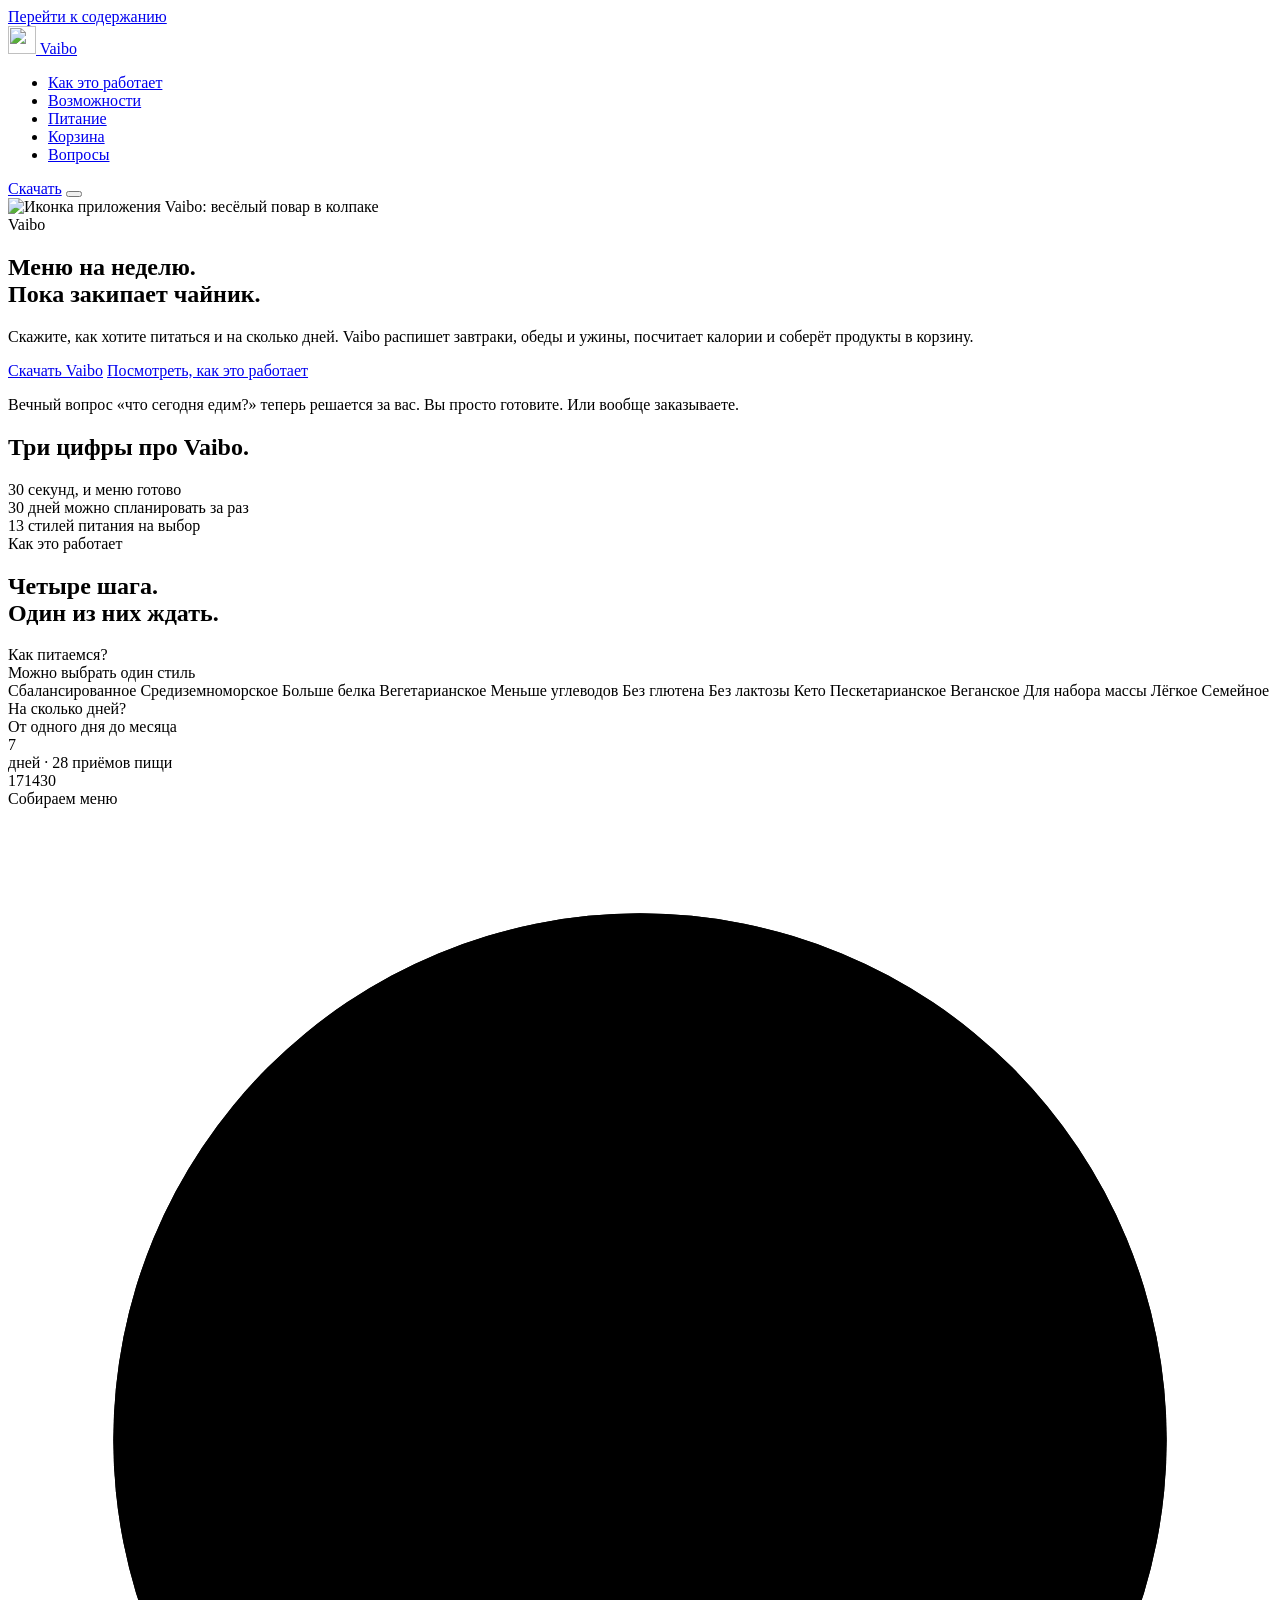
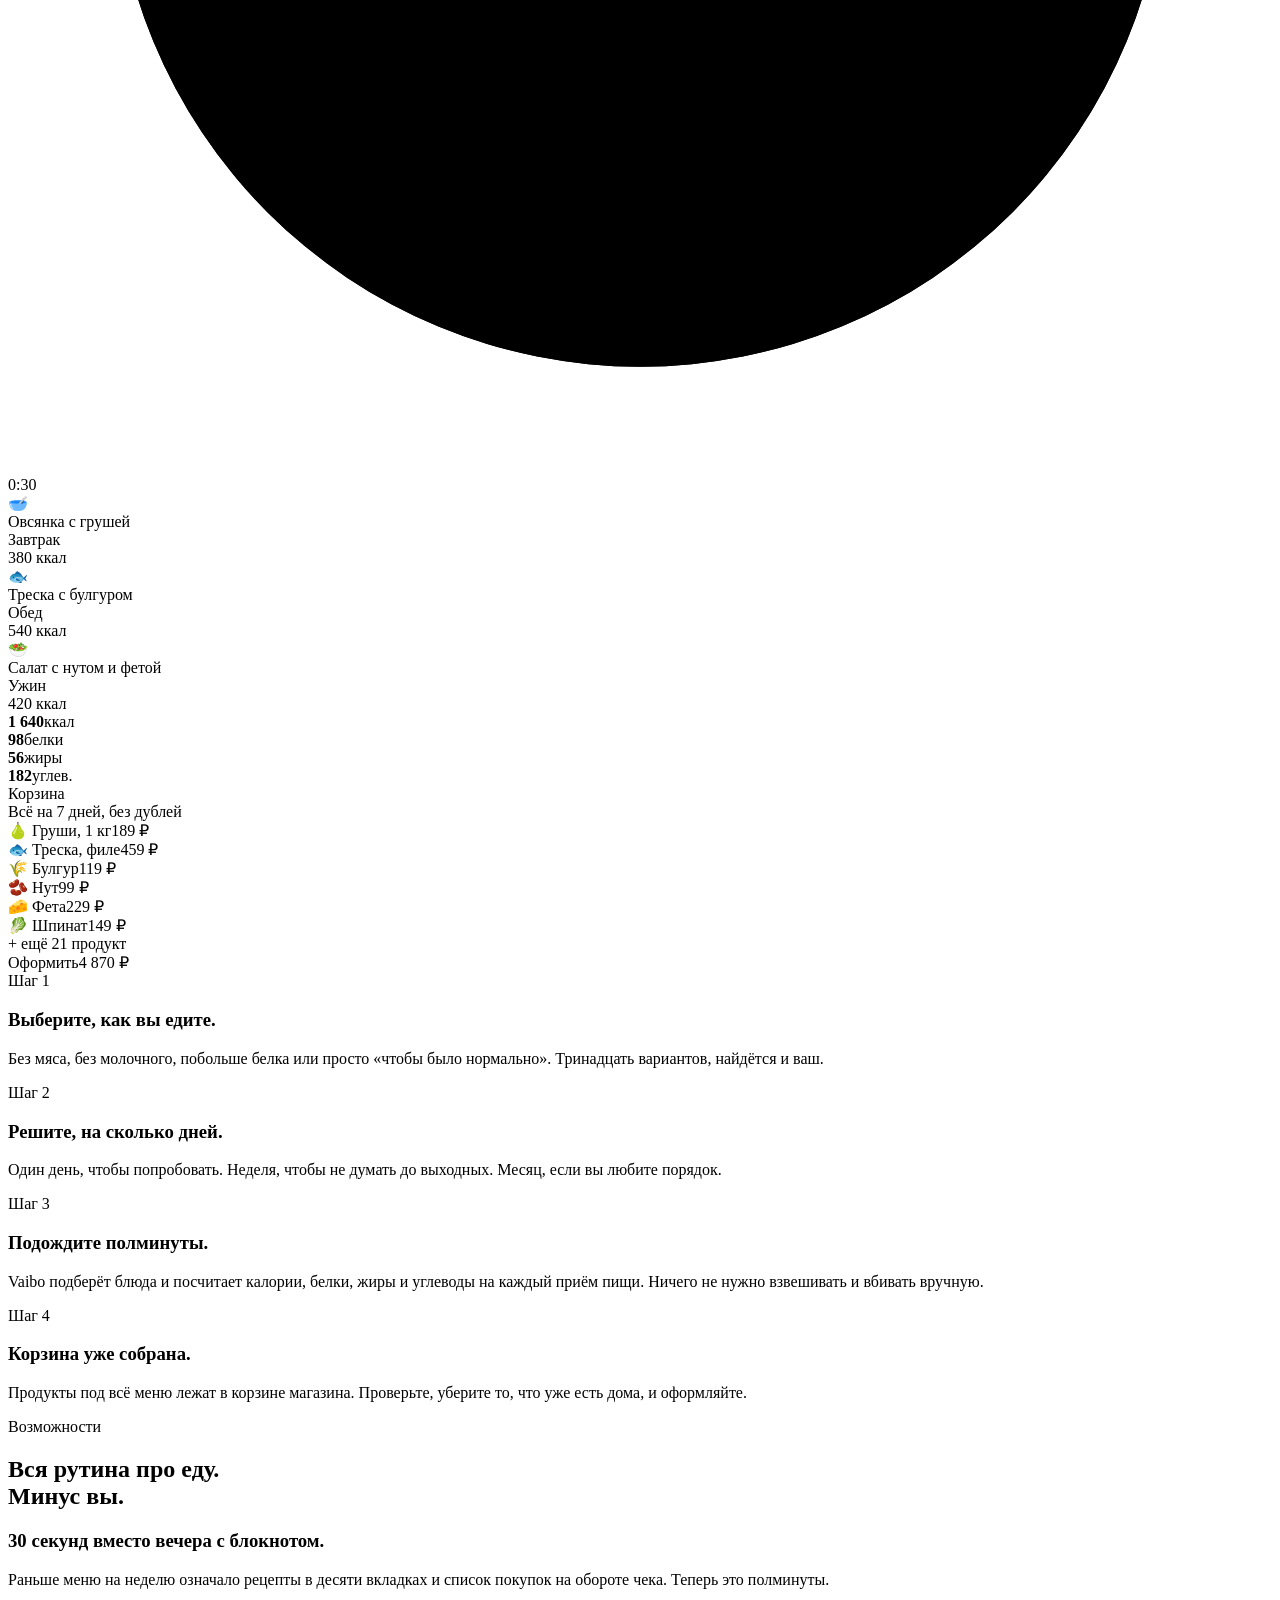
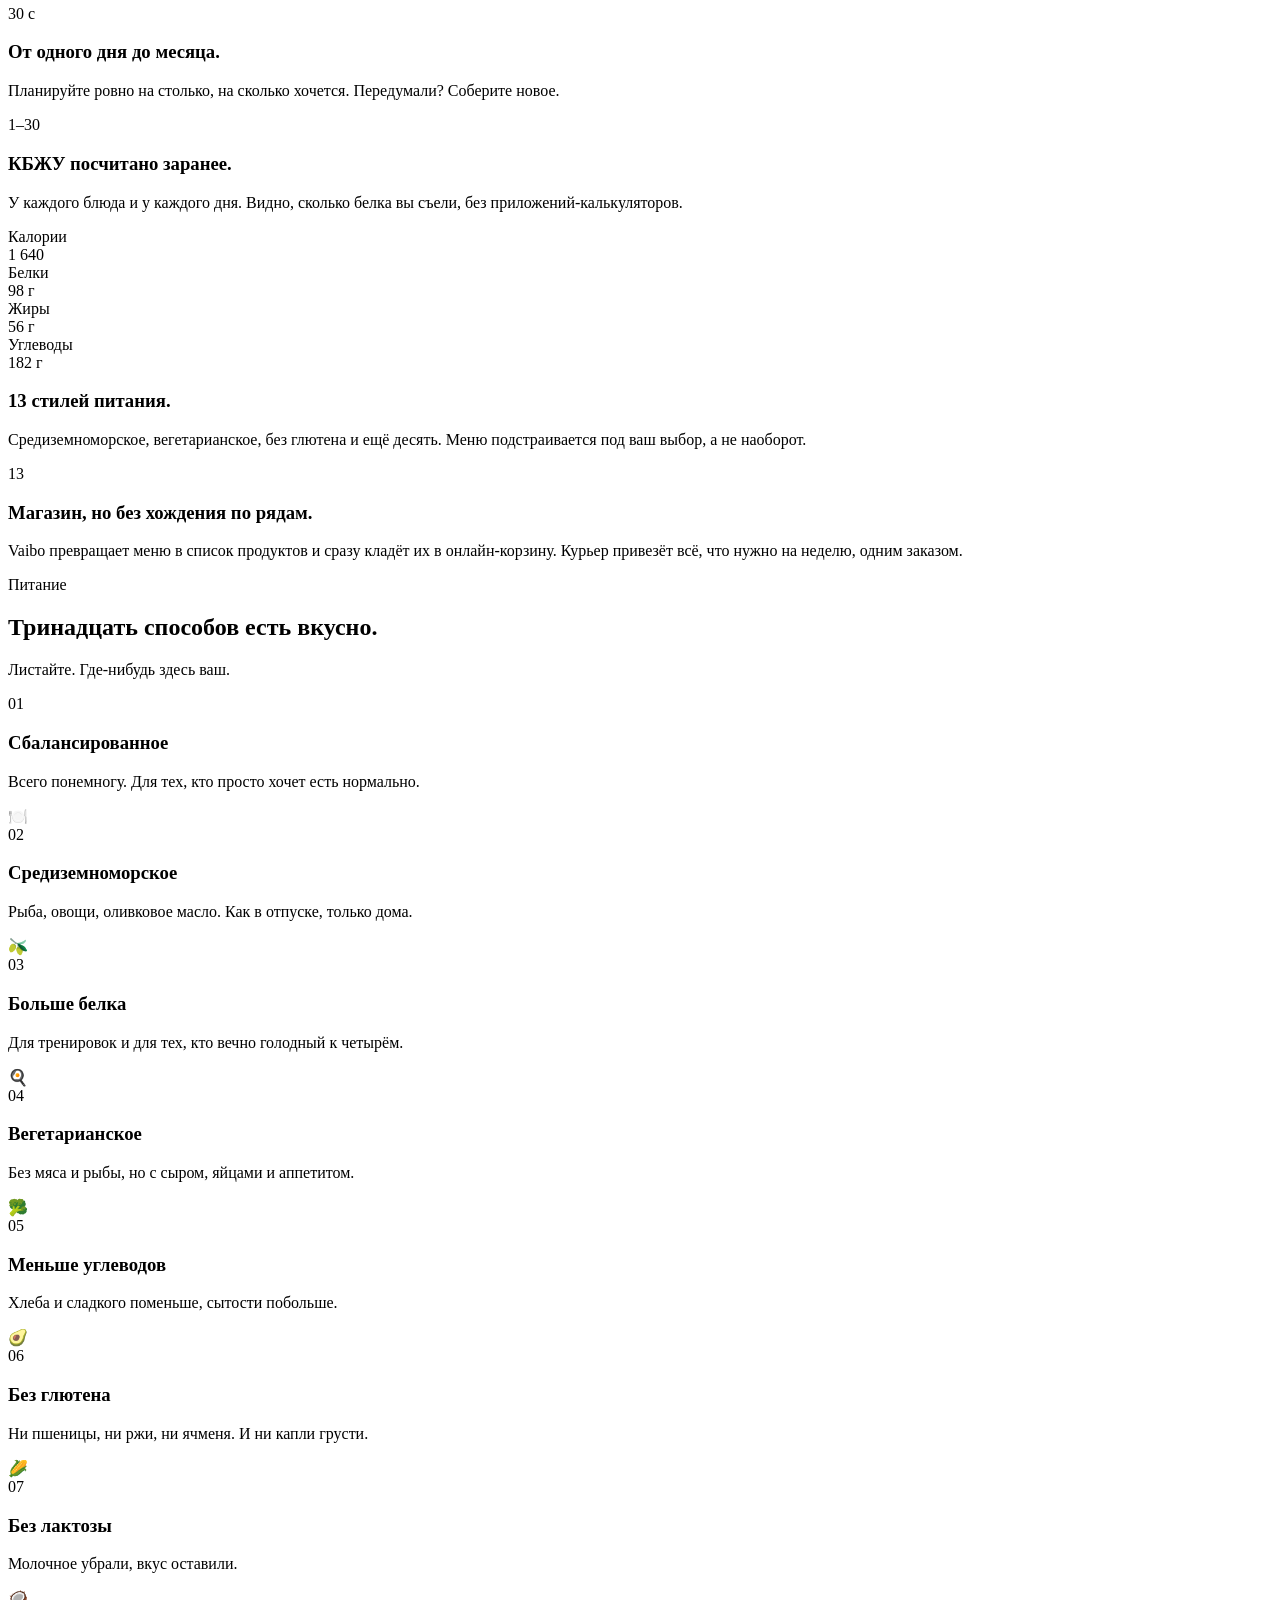
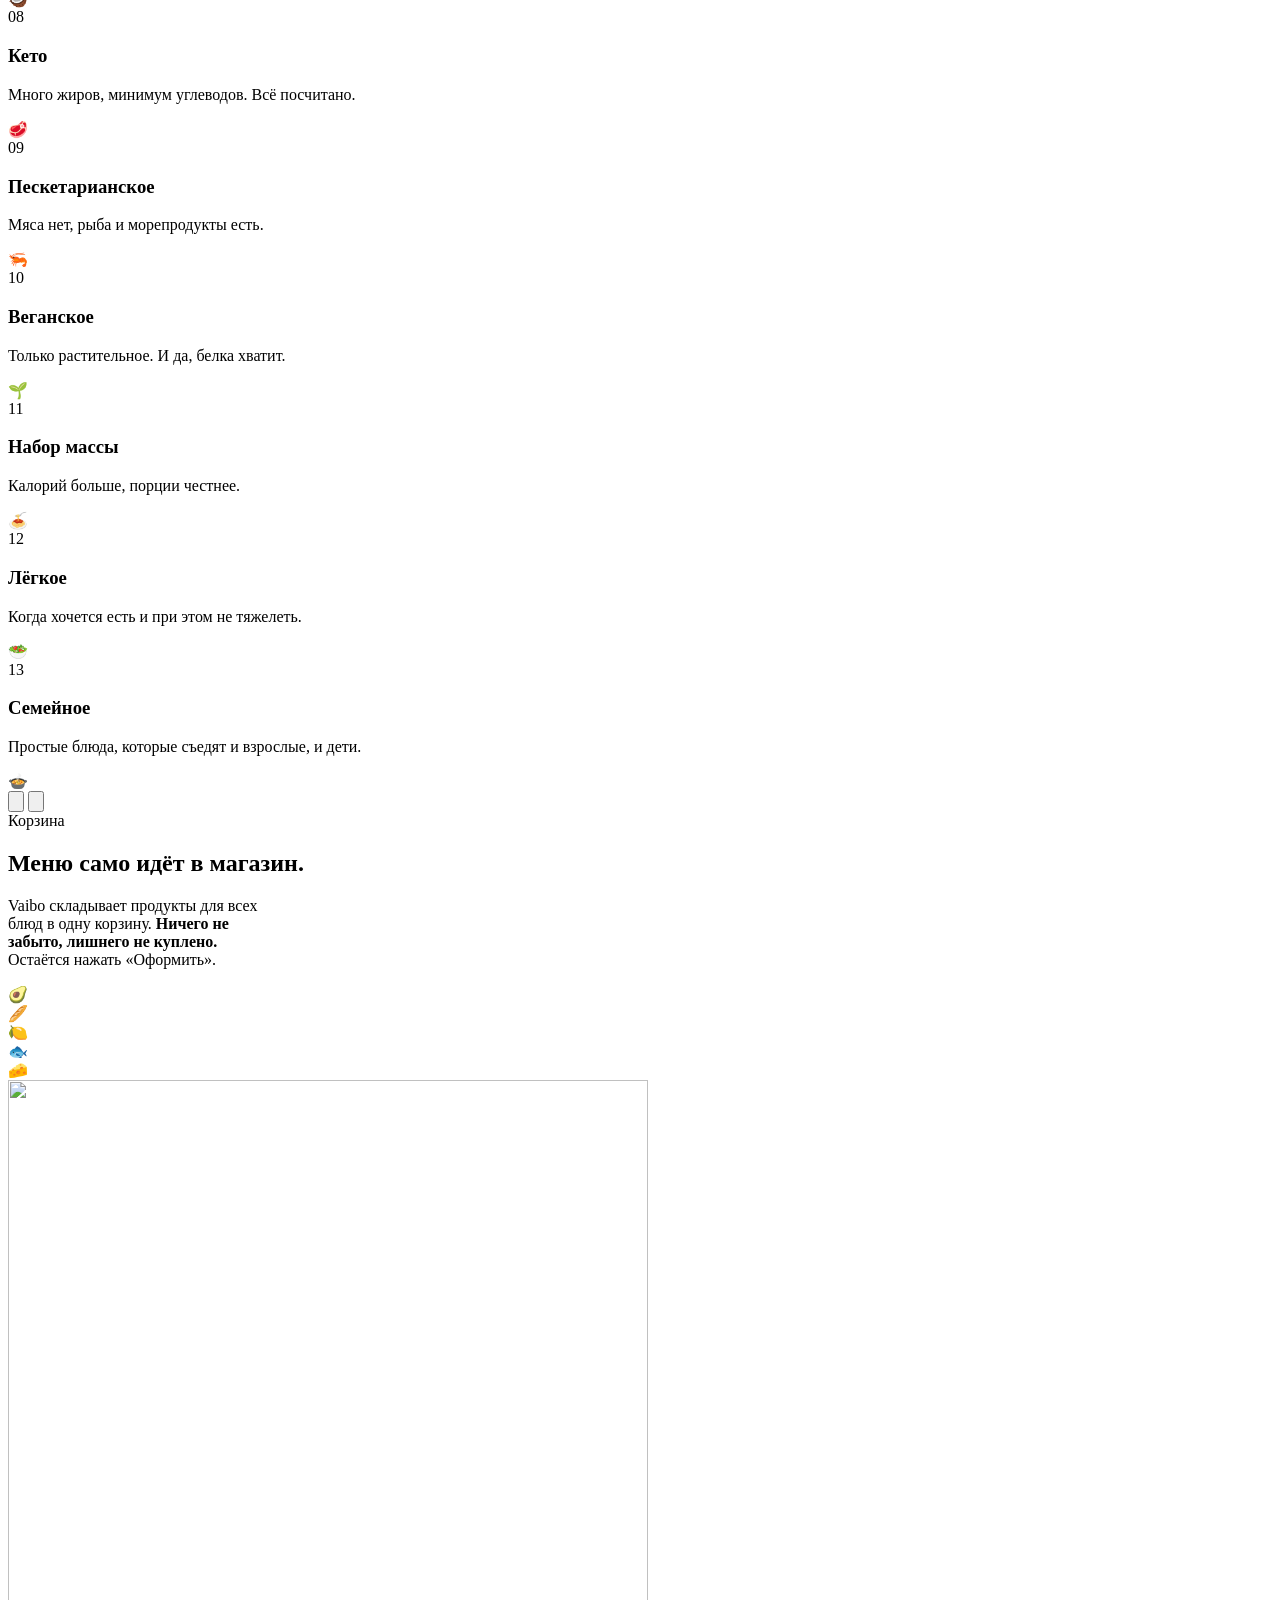
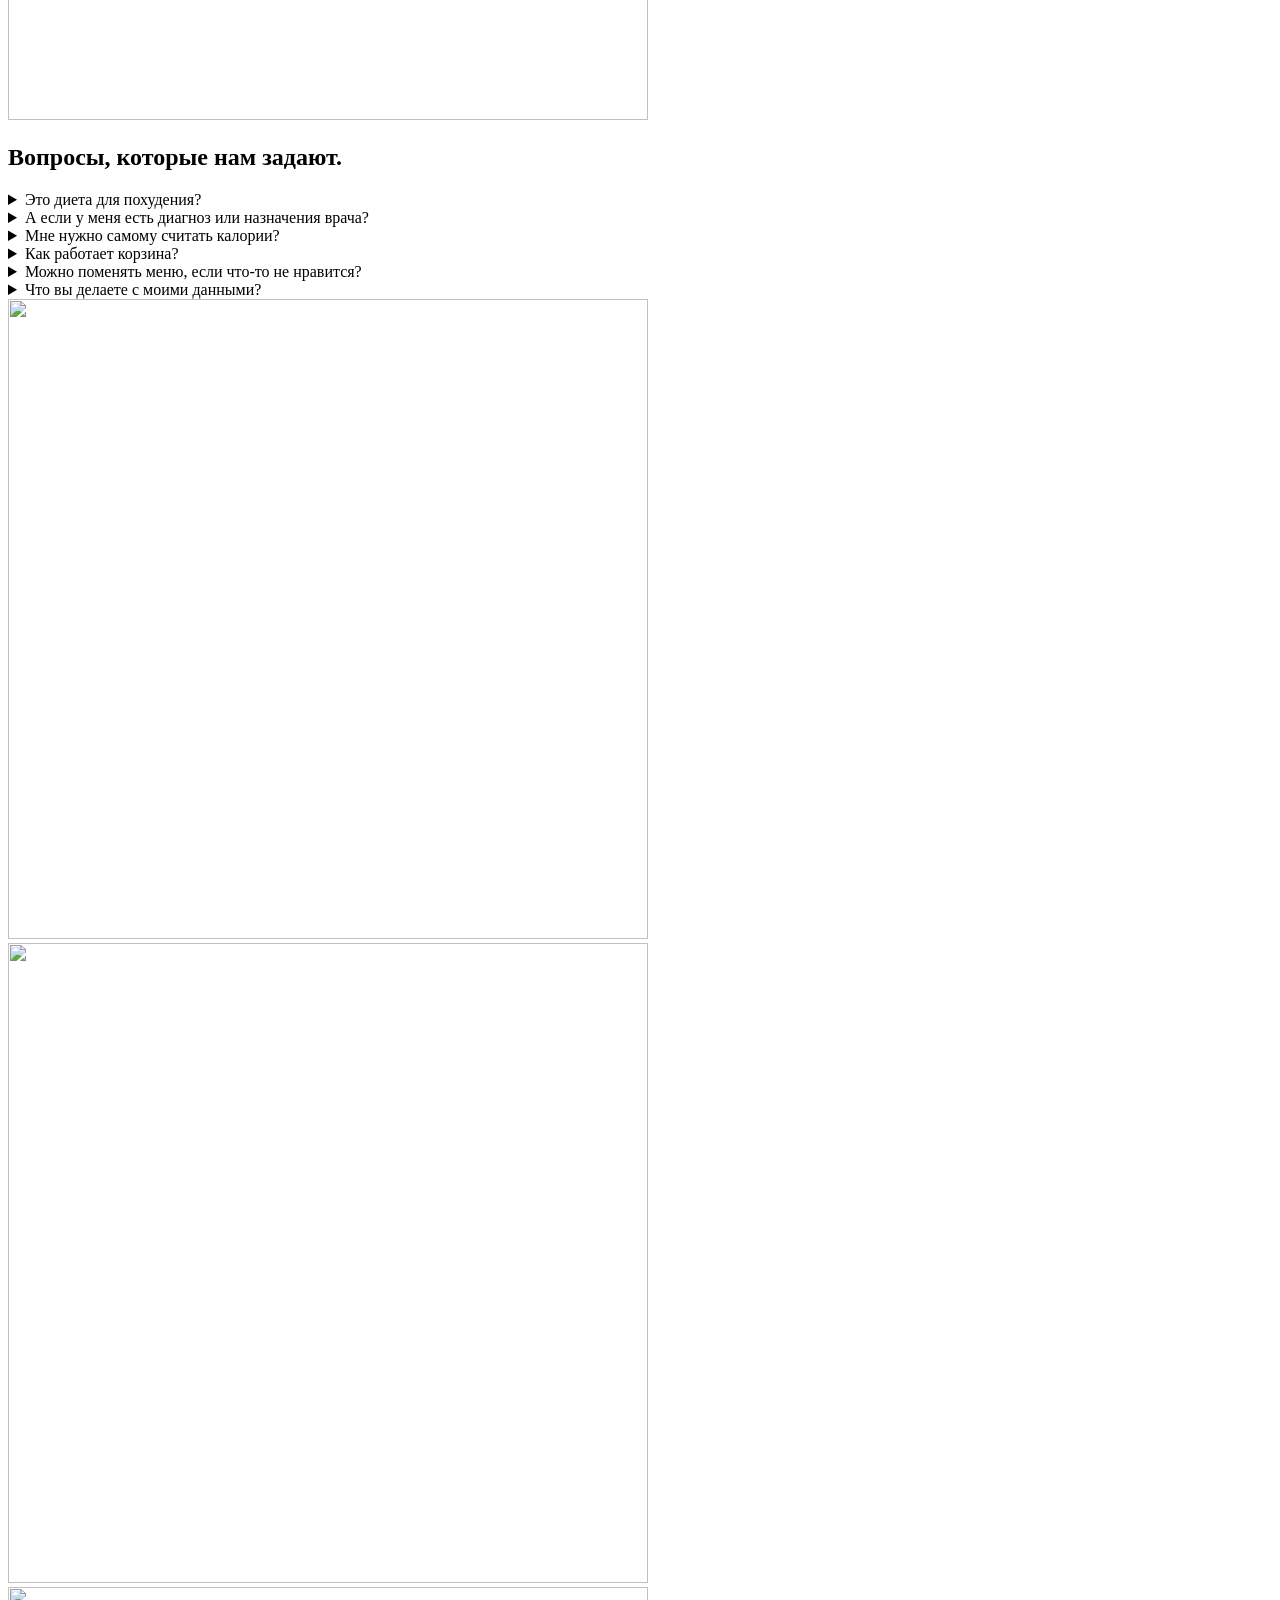
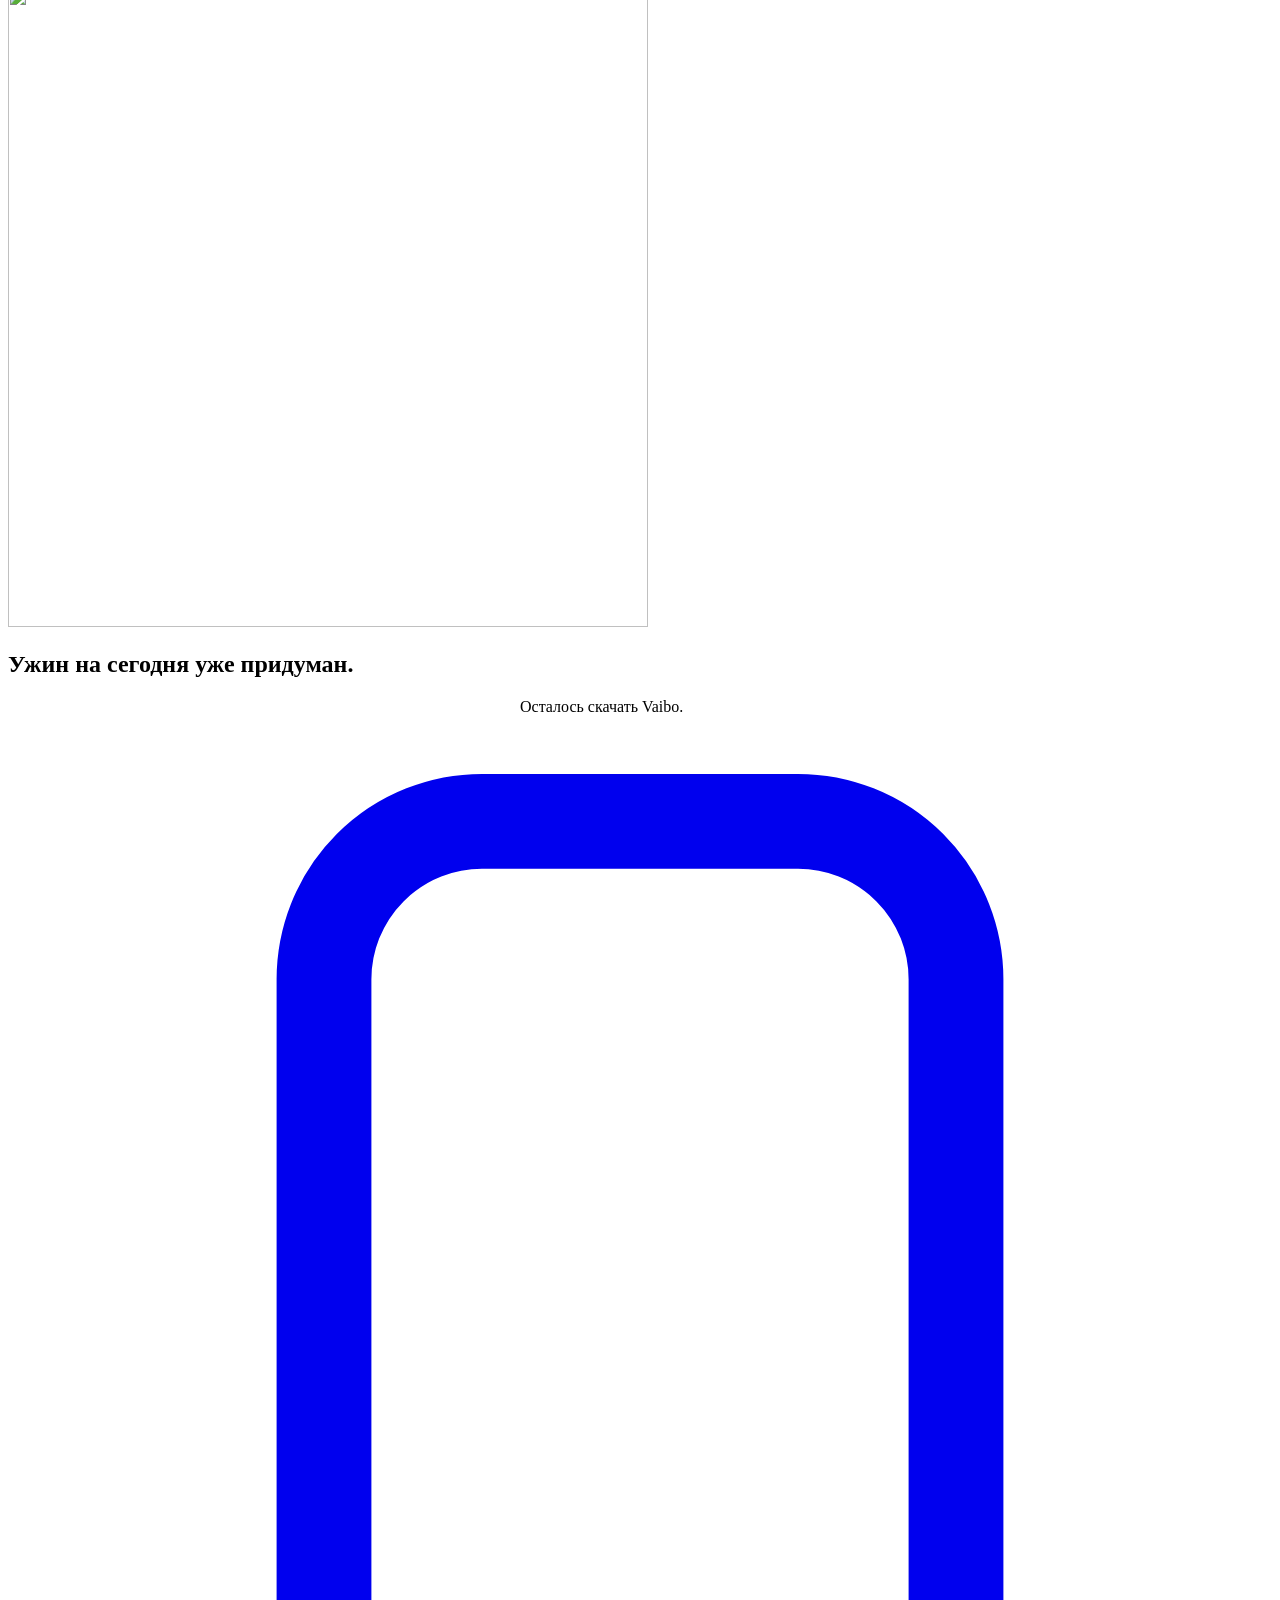
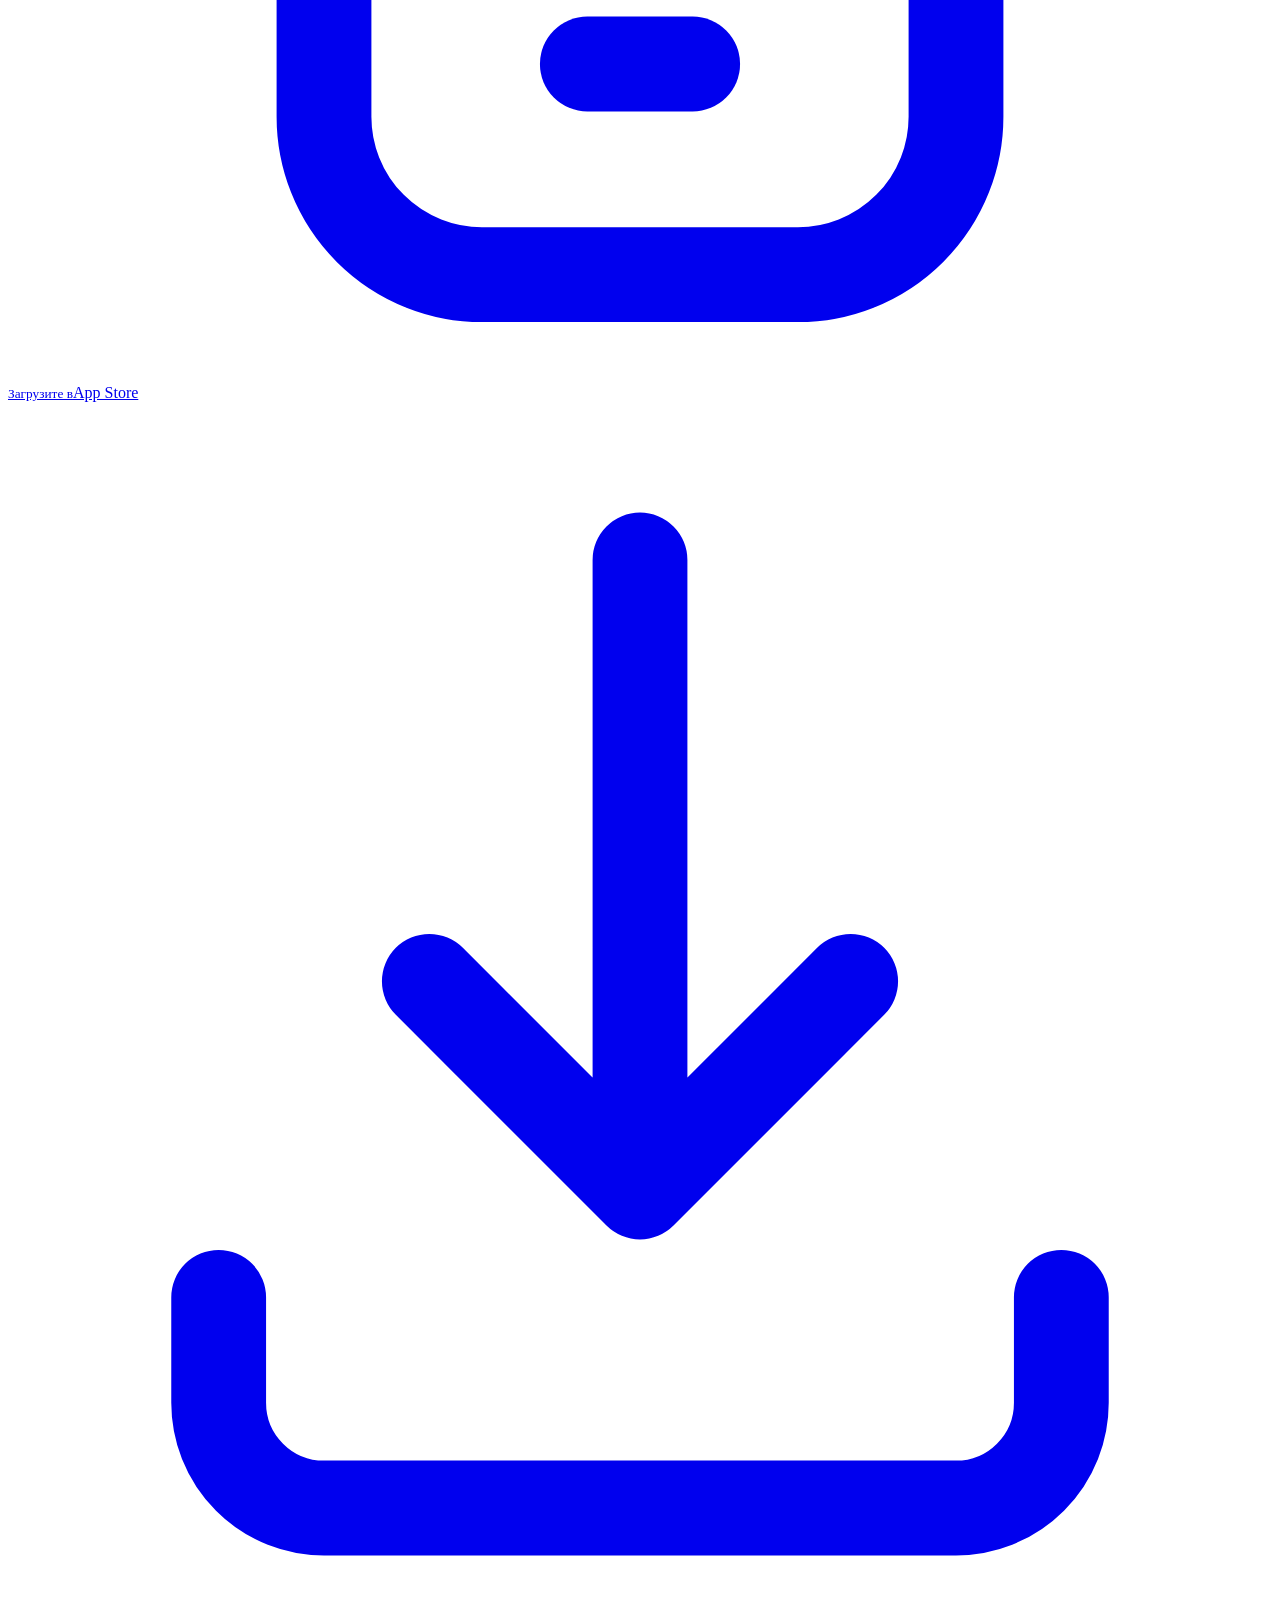
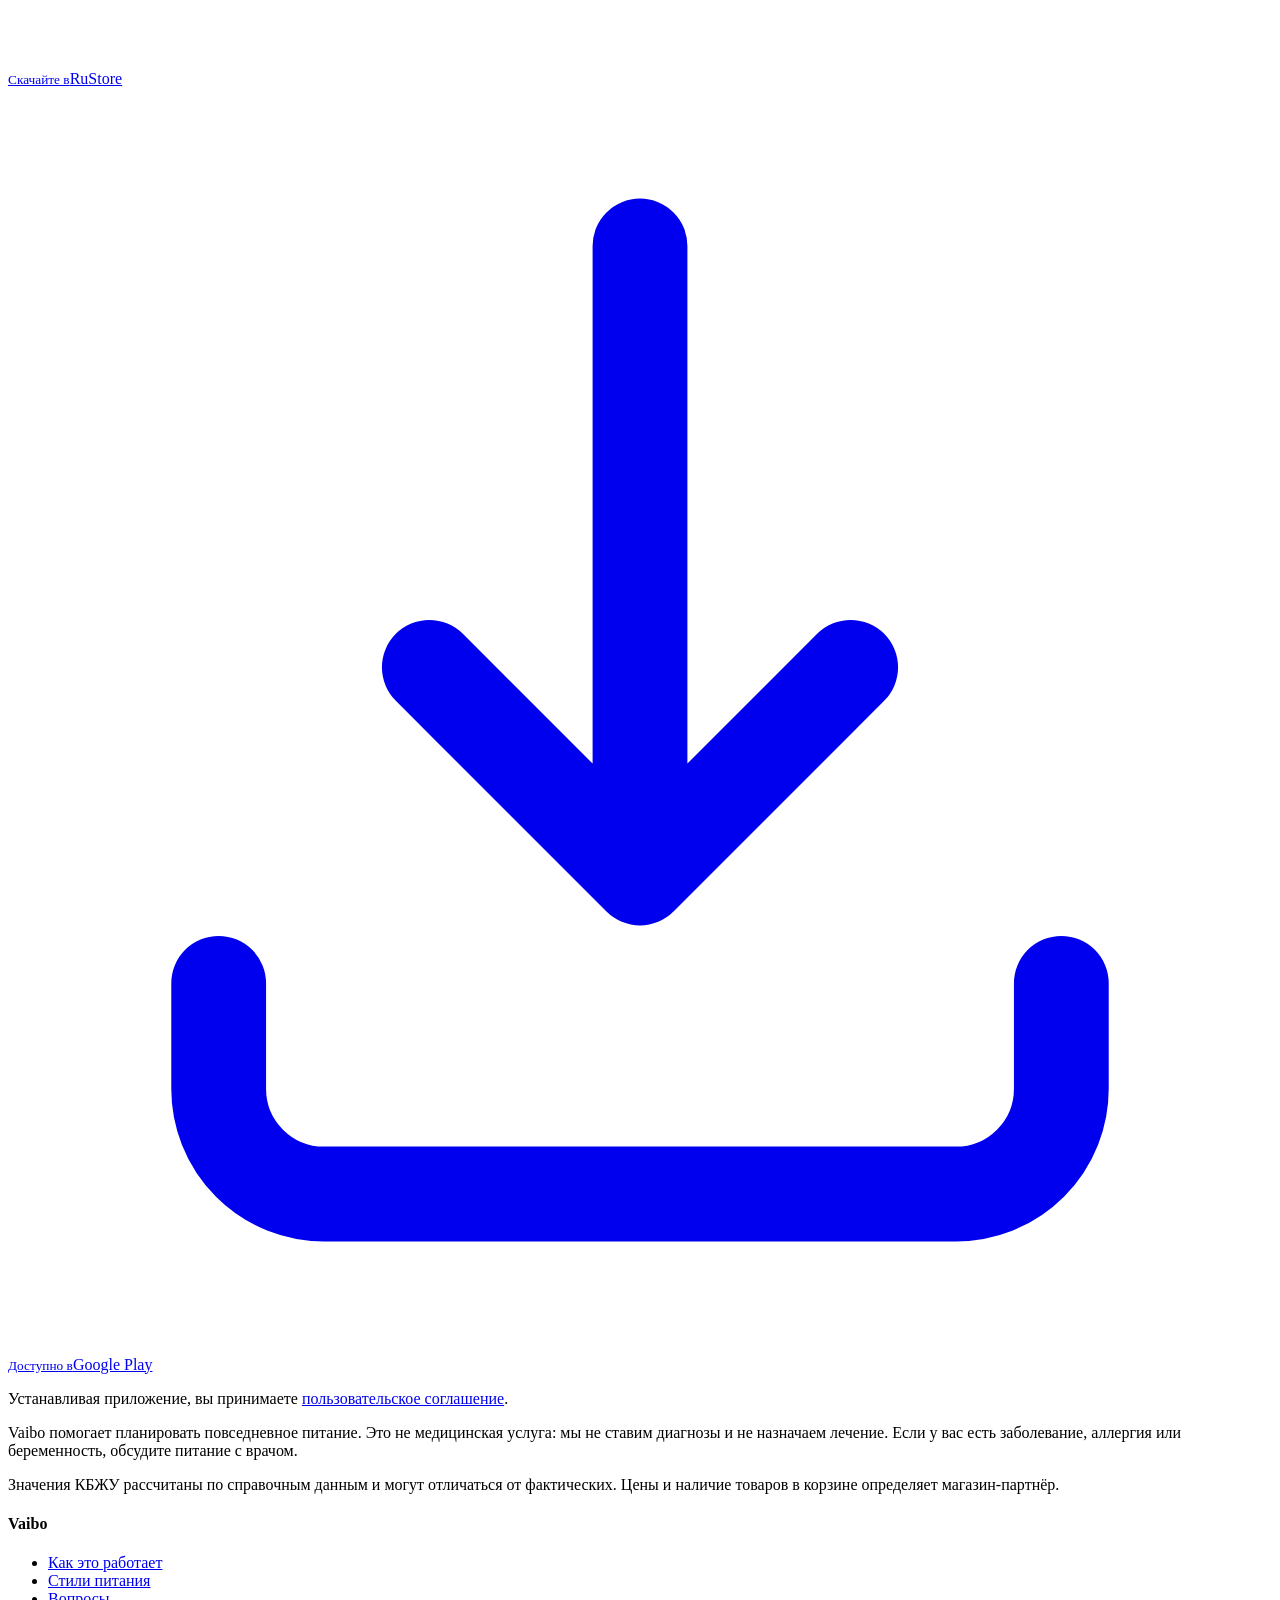
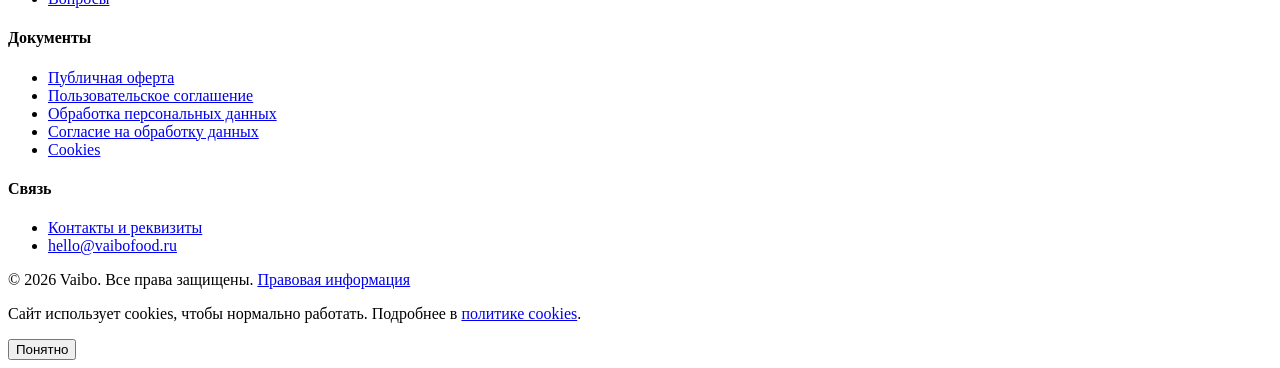
==== site/index.html @ 53385ef3 "Add Vaibo website with legal pages and GitHub Pages deploy Static Apple-style product page for vaibo" ====
<!doctype html>
<html lang="ru" class="no-js">
<head>
  <meta charset="utf-8">
  <meta name="viewport" content="width=device-width, initial-scale=1, viewport-fit=cover">
  <title>Vaibo · меню на неделю за полминуты</title>
  <meta name="description" content="Vaibo составляет меню на день, неделю или месяц, считает калории и белки, а продукты сразу складывает в корзину магазина.">
  <meta name="theme-color" content="#000000">
  <link rel="canonical" href="https://vaibofood.ru/">

  <meta property="og:type" content="website">
  <meta property="og:locale" content="ru_RU">
  <meta property="og:site_name" content="Vaibo">
  <meta property="og:title" content="Vaibo · меню на неделю за полминуты">
  <meta property="og:description" content="Скажите, как хотите питаться. Vaibo распишет меню, посчитает КБЖУ и соберёт корзину.">
  <meta property="og:url" content="https://vaibofood.ru/">
  <meta property="og:image" content="https://vaibofood.ru/assets/img/og.png">
  <meta name="twitter:card" content="summary_large_image">

  <link rel="icon" href="/assets/img/favicon-32.png" sizes="32x32" type="image/png">
  <link rel="icon" href="/assets/img/favicon-192.png" sizes="192x192" type="image/png">
  <link rel="apple-touch-icon" href="/assets/img/apple-touch-icon.png">
  <link rel="manifest" href="/site.webmanifest">

  <link rel="preconnect" href="https://fonts.googleapis.com">
  <link rel="preconnect" href="https://fonts.gstatic.com" crossorigin>
  <link href="https://fonts.googleapis.com/css2?family=Inter:wght@400;500;600;700&display=swap" rel="stylesheet">
  <link rel="stylesheet" href="/assets/css/styles.css">
  <link rel="preload" as="image" href="/assets/img/icon-blue-640.webp">

  <script type="application/ld+json">
  {
    "@context": "https://schema.org",
    "@type": "MobileApplication",
    "name": "Vaibo",
    "applicationCategory": "HealthApplication",
    "operatingSystem": "iOS, Android",
    "url": "https://vaibofood.ru/",
    "description": "Меню на 1–30 дней, подсчёт КБЖУ, 13 стилей питания и готовая корзина в магазине."
  }
  </script>
</head>
<body>
  <a class="skip" href="#main">Перейти к содержанию</a>

  <header class="nav" aria-label="Основная навигация">
    <div class="wrap nav__inner">
      <a class="nav__brand" href="/" aria-label="Vaibo, на главную">
        <img src="/assets/img/favicon-192.png" alt="" width="28" height="28">
        Vaibo
      </a>
      <ul class="nav__links" id="nav-links">
        <li><a href="#how">Как это работает</a></li>
        <li><a href="#features">Возможности</a></li>
        <li><a href="#diets">Питание</a></li>
        <li><a href="#cart">Корзина</a></li>
        <li><a href="#faq">Вопросы</a></li>
      </ul>
      <a class="btn btn--sm" href="#download">Скачать</a>
      <button class="nav__toggle" type="button" aria-controls="nav-links" aria-expanded="false" aria-label="Меню">
        <span></span><span></span>
      </button>
    </div>
  </header>

  <main id="main">

    <!-- Hero -->
    <section class="hero">
      <div class="hero__glow" aria-hidden="true"></div>
      <div class="wrap hero__content">
        <div class="hero__icon intro-icon">
          <img src="/assets/img/icon-blue-640.webp" alt="Иконка приложения Vaibo: весёлый повар в колпаке" width="640" height="640">
        </div>
        <div class="intro">
          <span class="eyebrow">Vaibo</span>
          <h1 class="h-hero hero__title">Меню на&nbsp;неделю.<br>Пока закипает чайник.</h1>
          <p class="lead hero__sub">Скажите, как хотите питаться и&nbsp;на&nbsp;сколько дней. Vaibo распишет завтраки, обеды и&nbsp;ужины, посчитает калории и&nbsp;соберёт продукты в&nbsp;корзину.</p>
          <div class="hero__cta">
            <a class="btn" href="#download">Скачать Vaibo</a>
            <a class="btn btn--ghost link-arrow" href="#how">Посмотреть, как это работает</a>
          </div>
        </div>
      </div>
      <div class="hero__scroll" aria-hidden="true"></div>
    </section>

    <!-- Манифест -->
    <section class="manifesto">
      <div class="wrap center">
        <p class="manifesto__text">
          Вечный вопрос «что сегодня едим?» теперь решается за вас. Вы просто готовите. Или вообще заказываете.
        </p>
      </div>
    </section>

    <!-- Цифры -->
    <section class="section--tight" aria-labelledby="numbers-title">
      <div class="wrap center">
        <h2 class="h-1 reveal" id="numbers-title">Три цифры про Vaibo.</h2>
        <div class="stats">
          <div class="stat reveal" style="--delay:.05s">
            <span class="stat__num gradient-text" data-count="30">30</span>
            <span class="stat__label">секунд, и меню готово</span>
          </div>
          <div class="stat reveal" style="--delay:.15s">
            <span class="stat__num gradient-text" data-count="30">30</span>
            <span class="stat__label">дней можно спланировать за раз</span>
          </div>
          <div class="stat reveal" style="--delay:.25s">
            <span class="stat__num gradient-text" data-count="13">13</span>
            <span class="stat__label">стилей питания на выбор</span>
          </div>
        </div>
      </div>
    </section>

    <!-- Как это работает -->
    <section class="section story" id="how" aria-labelledby="how-title">
      <div class="wrap">
        <div class="center reveal">
          <span class="eyebrow">Как это работает</span>
          <h2 class="h-1" id="how-title">Четыре шага.<br>Один из них ждать.</h2>
        </div>

        <div class="story__grid">
          <div class="story__sticky">
            <div class="phone" role="img" aria-label="Экран приложения Vaibo">
              <div class="phone__island"></div>
              <div class="phone__screen">

                <div class="screen is-active">
                  <div class="screen__title">Как питаемся?</div>
                  <div class="screen__hint">Можно выбрать один стиль</div>
                  <div class="chips">
                    <span class="chip">Сбалансированное</span>
                    <span class="chip is-on">Средиземноморское</span>
                    <span class="chip">Больше белка</span>
                    <span class="chip">Вегетарианское</span>
                    <span class="chip">Меньше углеводов</span>
                    <span class="chip">Без глютена</span>
                    <span class="chip">Без лактозы</span>
                    <span class="chip">Кето</span>
                    <span class="chip">Пескетарианское</span>
                    <span class="chip">Веганское</span>
                    <span class="chip">Для набора массы</span>
                    <span class="chip">Лёгкое</span>
                    <span class="chip">Семейное</span>
                  </div>
                </div>

                <div class="screen">
                  <div class="screen__title">На сколько дней?</div>
                  <div class="screen__hint">От одного дня до месяца</div>
                  <div class="days">
                    <div class="days__num">7</div>
                    <div class="days__label">дней · 28 приёмов пищи</div>
                    <div class="days__track"><div class="days__fill"></div></div>
                    <div class="days__scale"><span>1</span><span>7</span><span>14</span><span>30</span></div>
                  </div>
                </div>

                <div class="screen">
                  <div class="screen__title">Собираем меню</div>
                  <div class="loader" aria-hidden="true">
                    <svg viewBox="0 0 120 120"><circle class="bg" cx="60" cy="60" r="50"/><circle class="fg" cx="60" cy="60" r="50"/></svg>
                    <span class="loader__time" data-timer>0:30</span>
                  </div>
                  <div class="meal"><div class="meal__pic">🥣</div><div><div class="meal__name">Овсянка с грушей</div><div class="meal__type">Завтрак</div></div><div class="meal__kcal">380 ккал</div></div>
                  <div class="meal"><div class="meal__pic">🐟</div><div><div class="meal__name">Треска с булгуром</div><div class="meal__type">Обед</div></div><div class="meal__kcal">540 ккал</div></div>
                  <div class="meal"><div class="meal__pic">🥗</div><div><div class="meal__name">Салат с нутом и фетой</div><div class="meal__type">Ужин</div></div><div class="meal__kcal">420 ккал</div></div>
                  <div class="macros"><div><b>1 640</b><span>ккал</span></div><div><b>98</b><span>белки</span></div><div><b>56</b><span>жиры</span></div><div><b>182</b><span>углев.</span></div></div>
                </div>

                <div class="screen">
                  <div class="screen__title">Корзина</div>
                  <div class="screen__hint">Всё на 7 дней, без дублей</div>
                  <div class="cart-row"><span>🍐 Груши, 1 кг</span><span>189 ₽</span></div>
                  <div class="cart-row"><span>🐟 Треска, филе</span><span>459 ₽</span></div>
                  <div class="cart-row"><span>🌾 Булгур</span><span>119 ₽</span></div>
                  <div class="cart-row"><span>🫘 Нут</span><span>99 ₽</span></div>
                  <div class="cart-row"><span>🧀 Фета</span><span>229 ₽</span></div>
                  <div class="cart-row"><span>🥬 Шпинат</span><span>149 ₽</span></div>
                  <div class="cart-row"><span>+ ещё 21 продукт</span><span></span></div>
                  <div class="cart-total"><span>Оформить</span><span>4 870 ₽</span></div>
                </div>

              </div>
            </div>
          </div>

          <div class="story__steps">
            <article class="step">
              <div class="step__num">Шаг 1</div>
              <h3 class="h-2">Выберите, как вы едите.</h3>
              <p>Без мяса, без молочного, побольше белка или просто «чтобы было нормально». Тринадцать вариантов, найдётся и ваш.</p>
            </article>
            <article class="step">
              <div class="step__num">Шаг 2</div>
              <h3 class="h-2">Решите, на сколько дней.</h3>
              <p>Один день, чтобы попробовать. Неделя, чтобы не думать до выходных. Месяц, если вы любите порядок.</p>
            </article>
            <article class="step">
              <div class="step__num">Шаг 3</div>
              <h3 class="h-2">Подождите полминуты.</h3>
              <p>Vaibo подберёт блюда и посчитает калории, белки, жиры и углеводы на каждый приём пищи. Ничего не нужно взвешивать и вбивать вручную.</p>
            </article>
            <article class="step">
              <div class="step__num">Шаг 4</div>
              <h3 class="h-2">Корзина уже собрана.</h3>
              <p>Продукты под всё меню лежат в корзине магазина. Проверьте, уберите то, что уже есть дома, и оформляйте.</p>
            </article>
          </div>
        </div>
      </div>
    </section>

    <!-- Возможности -->
    <section class="section" id="features" aria-labelledby="features-title">
      <div class="wrap">
        <div class="center reveal">
          <span class="eyebrow">Возможности</span>
          <h2 class="h-1" id="features-title">Вся рутина про еду.<br><span class="gradient-text">Минус вы.</span></h2>
        </div>

        <div class="tiles">
          <article class="tile tile--wide tile--blue reveal">
            <h3>30 секунд вместо вечера с блокнотом.</h3>
            <p>Раньше меню на неделю означало рецепты в десяти вкладках и список покупок на обороте чека. Теперь это полминуты.</p>
            <div class="tile__big"><span data-count="30">30</span>&nbsp;с</div>
          </article>

          <article class="tile reveal" style="--delay:.1s">
            <h3>От одного дня до месяца.</h3>
            <p>Планируйте ровно на столько, на сколько хочется. Передумали? Соберите новое.</p>
            <div class="tile__big">1–30</div>
          </article>

          <article class="tile tile--half reveal">
            <h3>КБЖУ посчитано заранее.</h3>
            <p>У каждого блюда и у каждого дня. Видно, сколько белка вы съели, без приложений-калькуляторов.</p>
            <div class="bars" aria-label="Пример дневного КБЖУ">
              <div class="bar"><span>Калории</span><div class="bar__track"><div class="bar__fill" style="--w:82%"></div></div><span class="bar__val">1 640</span></div>
              <div class="bar"><span>Белки</span><div class="bar__track"><div class="bar__fill" style="--w:70%"></div></div><span class="bar__val">98 г</span></div>
              <div class="bar"><span>Жиры</span><div class="bar__track"><div class="bar__fill" style="--w:56%"></div></div><span class="bar__val">56 г</span></div>
              <div class="bar"><span>Углеводы</span><div class="bar__track"><div class="bar__fill" style="--w:76%"></div></div><span class="bar__val">182 г</span></div>
            </div>
          </article>

          <article class="tile tile--half tile--leaf reveal" style="--delay:.1s">
            <h3>13 стилей питания.</h3>
            <p>Средиземноморское, вегетарианское, без глютена и ещё десять. Меню подстраивается под ваш выбор, а не наоборот.</p>
            <div class="tile__big">13</div>
          </article>

          <article class="tile tile--full reveal">
            <h3>Магазин, но без хождения по рядам.</h3>
            <p>Vaibo превращает меню в список продуктов и сразу кладёт их в онлайн-корзину. Курьер привезёт всё, что нужно на неделю, одним заказом.</p>
          </article>
        </div>
      </div>
    </section>

    <!-- Стили питания -->
    <section class="section--tight" id="diets" aria-labelledby="diets-title">
      <div class="wrap reveal">
        <span class="eyebrow">Питание</span>
        <h2 class="h-1" id="diets-title">Тринадцать способов есть вкусно.</h2>
        <p class="lead" style="max-width:40ch;margin-top:16px">Листайте. Где-нибудь здесь ваш.</p>
      </div>

      <div class="gallery">
        <div class="gallery__track" tabindex="0" aria-label="Стили питания">
          <article class="diet" style="--tint:#2f6bff"><span class="diet__n">01</span><h3>Сбалансированное</h3><p>Всего понемногу. Для тех, кто просто хочет есть нормально.</p><div class="diet__emoji">🍽️</div></article>
          <article class="diet" style="--tint:#4fd27a"><span class="diet__n">02</span><h3>Средиземноморское</h3><p>Рыба, овощи, оливковое масло. Как в отпуске, только дома.</p><div class="diet__emoji">🫒</div></article>
          <article class="diet" style="--tint:#f5b84f"><span class="diet__n">03</span><h3>Больше белка</h3><p>Для тренировок и для тех, кто вечно голодный к четырём.</p><div class="diet__emoji">🍳</div></article>
          <article class="diet" style="--tint:#4fd27a"><span class="diet__n">04</span><h3>Вегетарианское</h3><p>Без мяса и рыбы, но с сыром, яйцами и аппетитом.</p><div class="diet__emoji">🥦</div></article>
          <article class="diet" style="--tint:#8fb2ff"><span class="diet__n">05</span><h3>Меньше углеводов</h3><p>Хлеба и сладкого поменьше, сытости побольше.</p><div class="diet__emoji">🥑</div></article>
          <article class="diet" style="--tint:#f5b84f"><span class="diet__n">06</span><h3>Без глютена</h3><p>Ни пшеницы, ни ржи, ни ячменя. И ни капли грусти.</p><div class="diet__emoji">🌽</div></article>
          <article class="diet" style="--tint:#8fb2ff"><span class="diet__n">07</span><h3>Без лактозы</h3><p>Молочное убрали, вкус оставили.</p><div class="diet__emoji">🥥</div></article>
          <article class="diet" style="--tint:#ff8a65"><span class="diet__n">08</span><h3>Кето</h3><p>Много жиров, минимум углеводов. Всё посчитано.</p><div class="diet__emoji">🥩</div></article>
          <article class="diet" style="--tint:#2f6bff"><span class="diet__n">09</span><h3>Пескетарианское</h3><p>Мяса нет, рыба и морепродукты есть.</p><div class="diet__emoji">🦐</div></article>
          <article class="diet" style="--tint:#4fd27a"><span class="diet__n">10</span><h3>Веганское</h3><p>Только растительное. И да, белка хватит.</p><div class="diet__emoji">🌱</div></article>
          <article class="diet" style="--tint:#ff8a65"><span class="diet__n">11</span><h3>Набор массы</h3><p>Калорий больше, порции честнее.</p><div class="diet__emoji">🍝</div></article>
          <article class="diet" style="--tint:#8fb2ff"><span class="diet__n">12</span><h3>Лёгкое</h3><p>Когда хочется есть и при этом не тяжелеть.</p><div class="diet__emoji">🥗</div></article>
          <article class="diet" style="--tint:#f5b84f"><span class="diet__n">13</span><h3>Семейное</h3><p>Простые блюда, которые съедят и взрослые, и дети.</p><div class="diet__emoji">🍲</div></article>
        </div>
        <div class="wrap gallery__controls">
          <button class="gallery__btn" type="button" data-dir="-1" aria-label="Назад">
            <svg viewBox="0 0 14 14" fill="none" stroke="currentColor" stroke-width="2"><path d="M9 2 4 7l5 5"/></svg>
          </button>
          <button class="gallery__btn" type="button" data-dir="1" aria-label="Вперёд">
            <svg viewBox="0 0 14 14" fill="none" stroke="currentColor" stroke-width="2"><path d="m5 2 5 5-5 5"/></svg>
          </button>
        </div>
      </div>
    </section>

    <!-- Корзина -->
    <section class="section" id="cart" aria-labelledby="cart-title">
      <div class="wrap cart-hero">
        <div class="reveal">
          <span class="eyebrow">Корзина</span>
          <h2 class="h-1" id="cart-title">Меню само идёт в&nbsp;магазин.</h2>
          <p class="lead" style="max-width:32ch;margin-top:20px">Vaibo складывает продукты для всех блюд в одну корзину. <strong>Ничего не забыто, лишнего не куплено.</strong> Остаётся нажать «Оформить».</p>
        </div>
        <div class="basket" aria-hidden="true">
          <div class="basket__item" style="left:8%;top:6%;--r:-10deg;--fx:-60px;--fy:-160px;--fr:-40deg;--d:.05s">🥑</div>
          <div class="basket__item" style="left:39%;top:0;--r:6deg;--fy:-200px;--fr:30deg;--d:.15s">🥖</div>
          <div class="basket__item" style="left:70%;top:8%;--r:12deg;--fx:60px;--fy:-160px;--fr:50deg;--d:.25s">🍋</div>
          <div class="basket__item" style="left:20%;top:28%;--r:8deg;--fx:-30px;--fy:-220px;--fr:-20deg;--d:.35s">🐟</div>
          <div class="basket__item" style="left:56%;top:26%;--r:-8deg;--fx:30px;--fy:-220px;--fr:20deg;--d:.45s">🧀</div>
          <div class="basket__bag"><img src="/assets/img/icon-blue-640.webp" alt="" width="640" height="640" loading="lazy"></div>
        </div>
      </div>
    </section>

    <!-- FAQ -->
    <section class="section--tight" id="faq" aria-labelledby="faq-title">
      <div class="wrap">
        <h2 class="h-1 center reveal" id="faq-title">Вопросы, которые нам задают.</h2>
        <div class="faq reveal">
          <details>
            <summary>Это диета для похудения?</summary>
            <div class="faq__body">
              <p>Не обязательно. Vaibo помогает есть разнообразно и по плану. Худеть, держать вес или набирать решаете вы, меню подстроится.</p>
            </div>
          </details>
          <details>
            <summary>А если у меня есть диагноз или назначения врача?</summary>
            <div class="faq__body">
              <p>Тогда сначала к врачу. Vaibo не ставит диагнозы и не лечит, он помогает спланировать обычное питание. Лечебное меню должен подбирать специалист.</p>
            </div>
          </details>
          <details>
            <summary>Мне нужно самому считать калории?</summary>
            <div class="faq__body">
              <p>Нет. КБЖУ уже посчитано для каждого блюда и для дня целиком. Цифры ориентировочные: реальный вес продуктов и способ готовки немного их меняют.</p>
            </div>
          </details>
          <details>
            <summary>Как работает корзина?</summary>
            <div class="faq__body">
              <p>Когда меню готово, Vaibo собирает список продуктов и переносит его в корзину магазина. Заказ, оплату и доставку оформляет уже сам магазин, по своим правилам и ценам.</p>
            </div>
          </details>
          <details>
            <summary>Можно поменять меню, если что-то не нравится?</summary>
            <div class="faq__body">
              <p>Да. Соберите новое за те же полминуты: с другим стилем питания или на другое число дней.</p>
            </div>
          </details>
          <details>
            <summary>Что вы делаете с моими данными?</summary>
            <div class="faq__body">
              <p>Используем их, чтобы составить меню и чтобы приложение работало. Не продаём. Подробно всё описано в <a href="/legal/privacy.html">политике обработки персональных данных</a>.</p>
            </div>
          </details>
        </div>
      </div>
    </section>

    <!-- Скачать -->
    <section class="section download" id="download" aria-labelledby="download-title">
      <div class="wrap">
        <div class="download__icons reveal-scale">
          <img src="/assets/img/icon-graphite-640.webp" alt="" width="640" height="640" loading="lazy">
          <img src="/assets/img/icon-blue-640.webp" alt="" width="640" height="640" loading="lazy">
          <img src="/assets/img/icon-dark-640.webp" alt="" width="640" height="640" loading="lazy">
        </div>
        <h2 class="h-1 reveal" id="download-title">Ужин на сегодня уже придуман.</h2>
        <p class="lead reveal" style="max-width:30ch;margin:18px auto 0">Осталось скачать Vaibo.</p>
        <div class="stores reveal">
          <!-- TODO: заменить href на реальные ссылки на приложение в сторах -->
          <a class="store" href="#" aria-label="Скачать Vaibo в App Store">
            <svg viewBox="0 0 24 24" fill="none" stroke="currentColor" stroke-width="1.8" stroke-linecap="round" stroke-linejoin="round"><rect x="6" y="2" width="12" height="20" rx="3"/><path d="M11 18h2"/></svg>
            <span><small>Загрузите в</small>App Store</span>
          </a>
          <a class="store" href="#" aria-label="Скачать Vaibo в RuStore">
            <svg viewBox="0 0 24 24" fill="none" stroke="currentColor" stroke-width="1.8" stroke-linecap="round" stroke-linejoin="round"><path d="M12 3v12m0 0-4-4m4 4 4-4"/><path d="M4 17v2a2 2 0 0 0 2 2h12a2 2 0 0 0 2-2v-2"/></svg>
            <span><small>Скачайте в</small>RuStore</span>
          </a>
          <a class="store" href="#" aria-label="Скачать Vaibo в Google Play">
            <svg viewBox="0 0 24 24" fill="none" stroke="currentColor" stroke-width="1.8" stroke-linecap="round" stroke-linejoin="round"><path d="M12 3v12m0 0-4-4m4 4 4-4"/><path d="M4 17v2a2 2 0 0 0 2 2h12a2 2 0 0 0 2-2v-2"/></svg>
            <span><small>Доступно в</small>Google Play</span>
          </a>
        </div>
        <p class="note reveal">Устанавливая приложение, вы принимаете <a href="/legal/terms.html">пользовательское соглашение</a>.</p>
      </div>
    </section>

  </main>

  <footer class="footer">
    <div class="wrap">
      <div class="footer__fine">
        <p>Vaibo помогает планировать повседневное питание. Это не медицинская услуга: мы не ставим диагнозы и не назначаем лечение. Если у вас есть заболевание, аллергия или беременность, обсудите питание с врачом.</p>
        <p>Значения КБЖУ рассчитаны по справочным данным и могут отличаться от фактических. Цены и наличие товаров в корзине определяет магазин-партнёр.</p>
      </div>
      <div class="footer__cols">
        <div>
          <h4>Vaibo</h4>
          <ul>
            <li><a href="#how">Как это работает</a></li>
            <li><a href="#diets">Стили питания</a></li>
            <li><a href="#faq">Вопросы</a></li>
          </ul>
        </div>
        <div>
          <h4>Документы</h4>
          <ul>
            <li><a href="/legal/offer.html">Публичная оферта</a></li>
            <li><a href="/legal/terms.html">Пользовательское соглашение</a></li>
            <li><a href="/legal/privacy.html">Обработка персональных данных</a></li>
            <li><a href="/legal/consent.html">Согласие на обработку данных</a></li>
            <li><a href="/legal/cookies.html">Cookies</a></li>
          </ul>
        </div>
        <div>
          <h4>Связь</h4>
          <ul>
            <li><a href="/contacts.html">Контакты и реквизиты</a></li>
            <li><a href="mailto:hello@vaibofood.ru">hello@vaibofood.ru</a></li>
          </ul>
        </div>
      </div>
      <div class="footer__bottom">
        <span>© <span data-year>2026</span> Vaibo. Все права защищены.</span>
        <a href="/legal/">Правовая информация</a>
      </div>
    </div>
  </footer>

  <div class="cookie" role="region" aria-label="Уведомление о cookies">
    <p>Сайт использует cookies, чтобы нормально работать. Подробнее в <a href="/legal/cookies.html">политике cookies</a>.</p>
    <button class="btn btn--sm" type="button">Понятно</button>
  </div>

  <script src="/assets/js/main.js" defer></script>
</body>
</html>
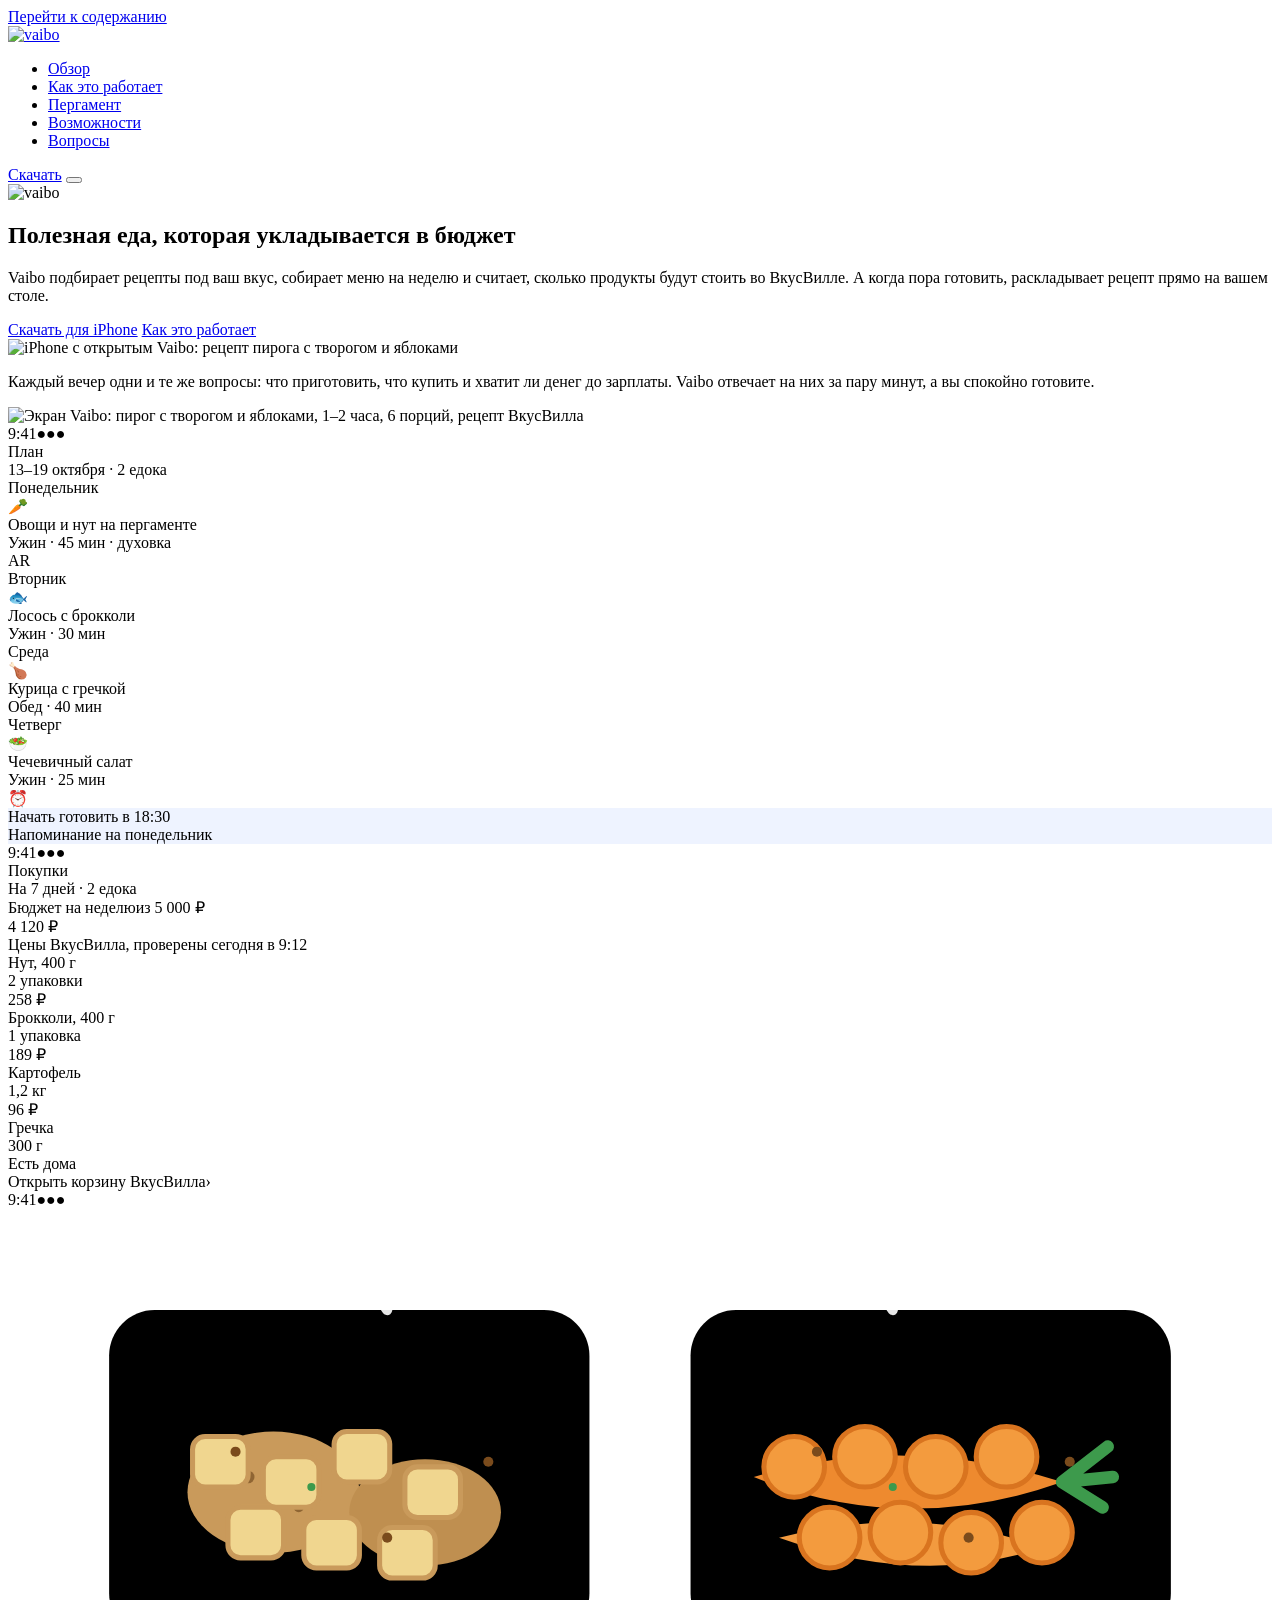
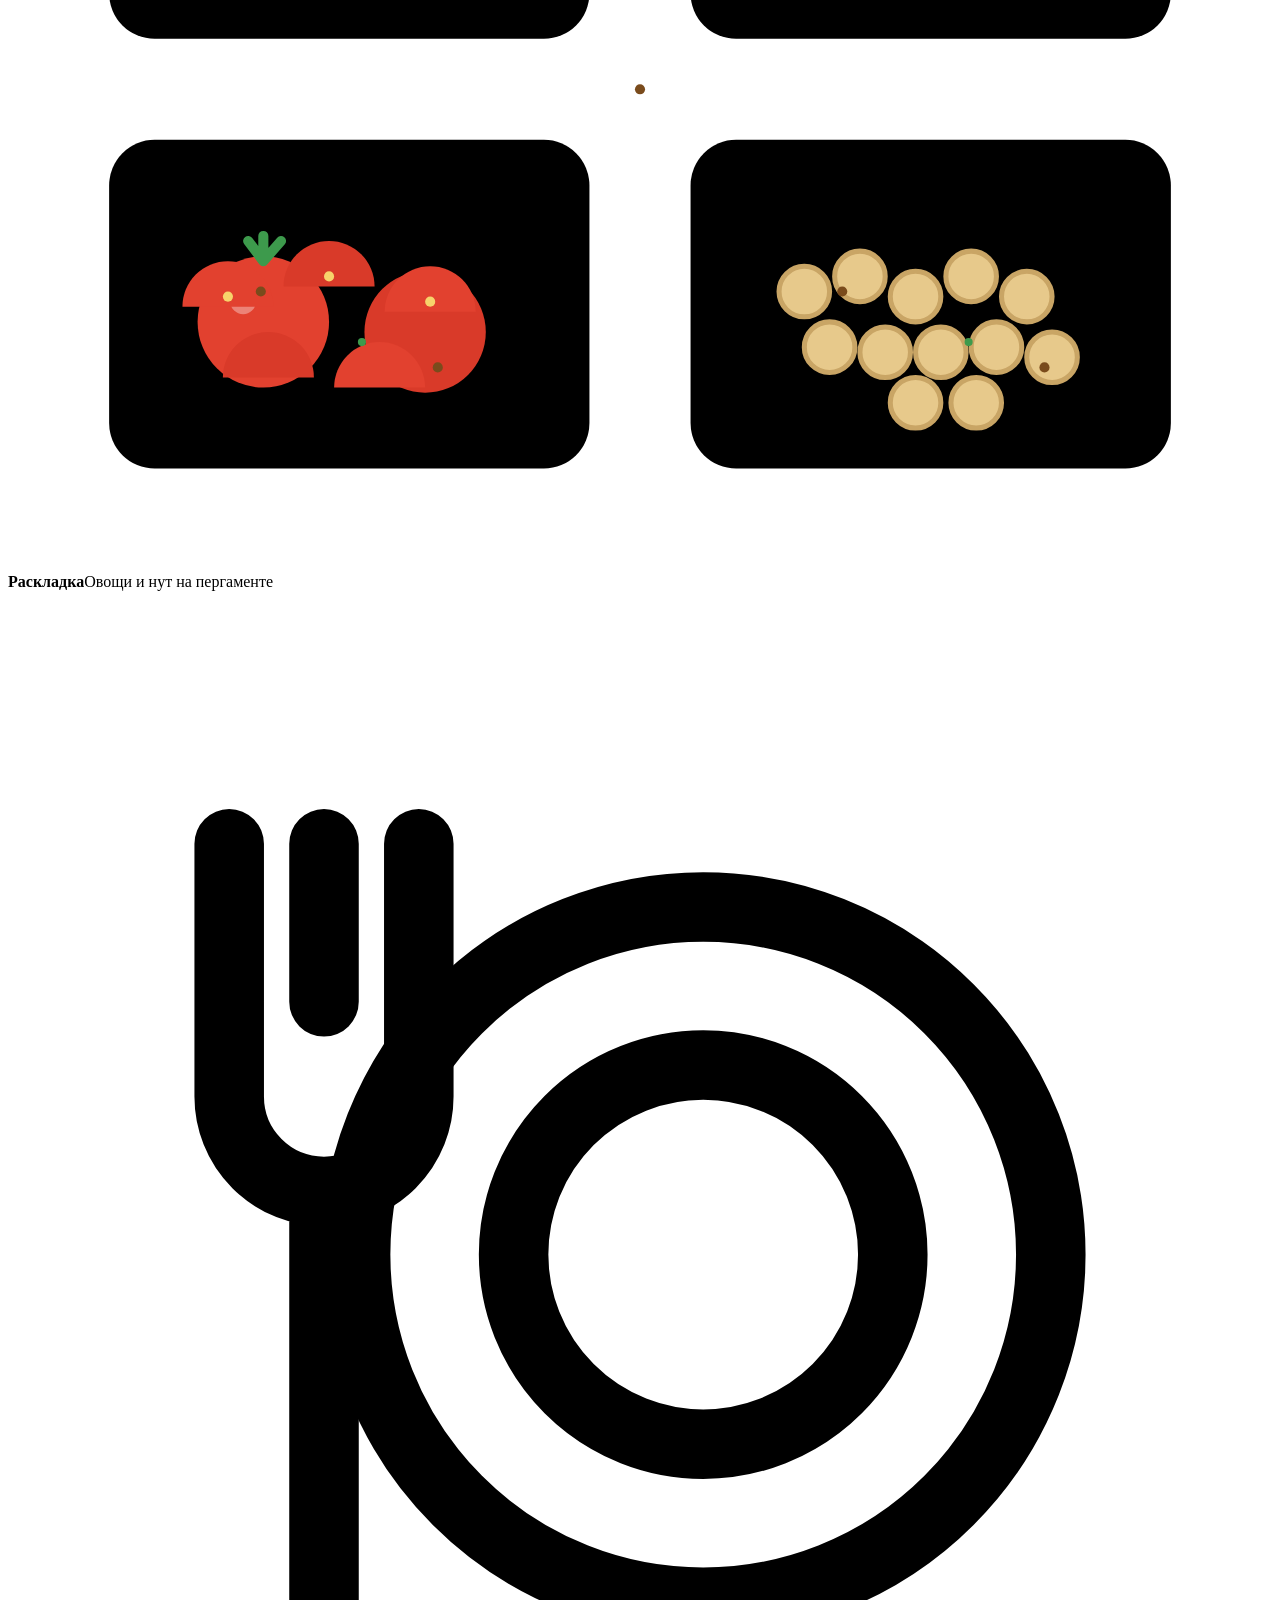
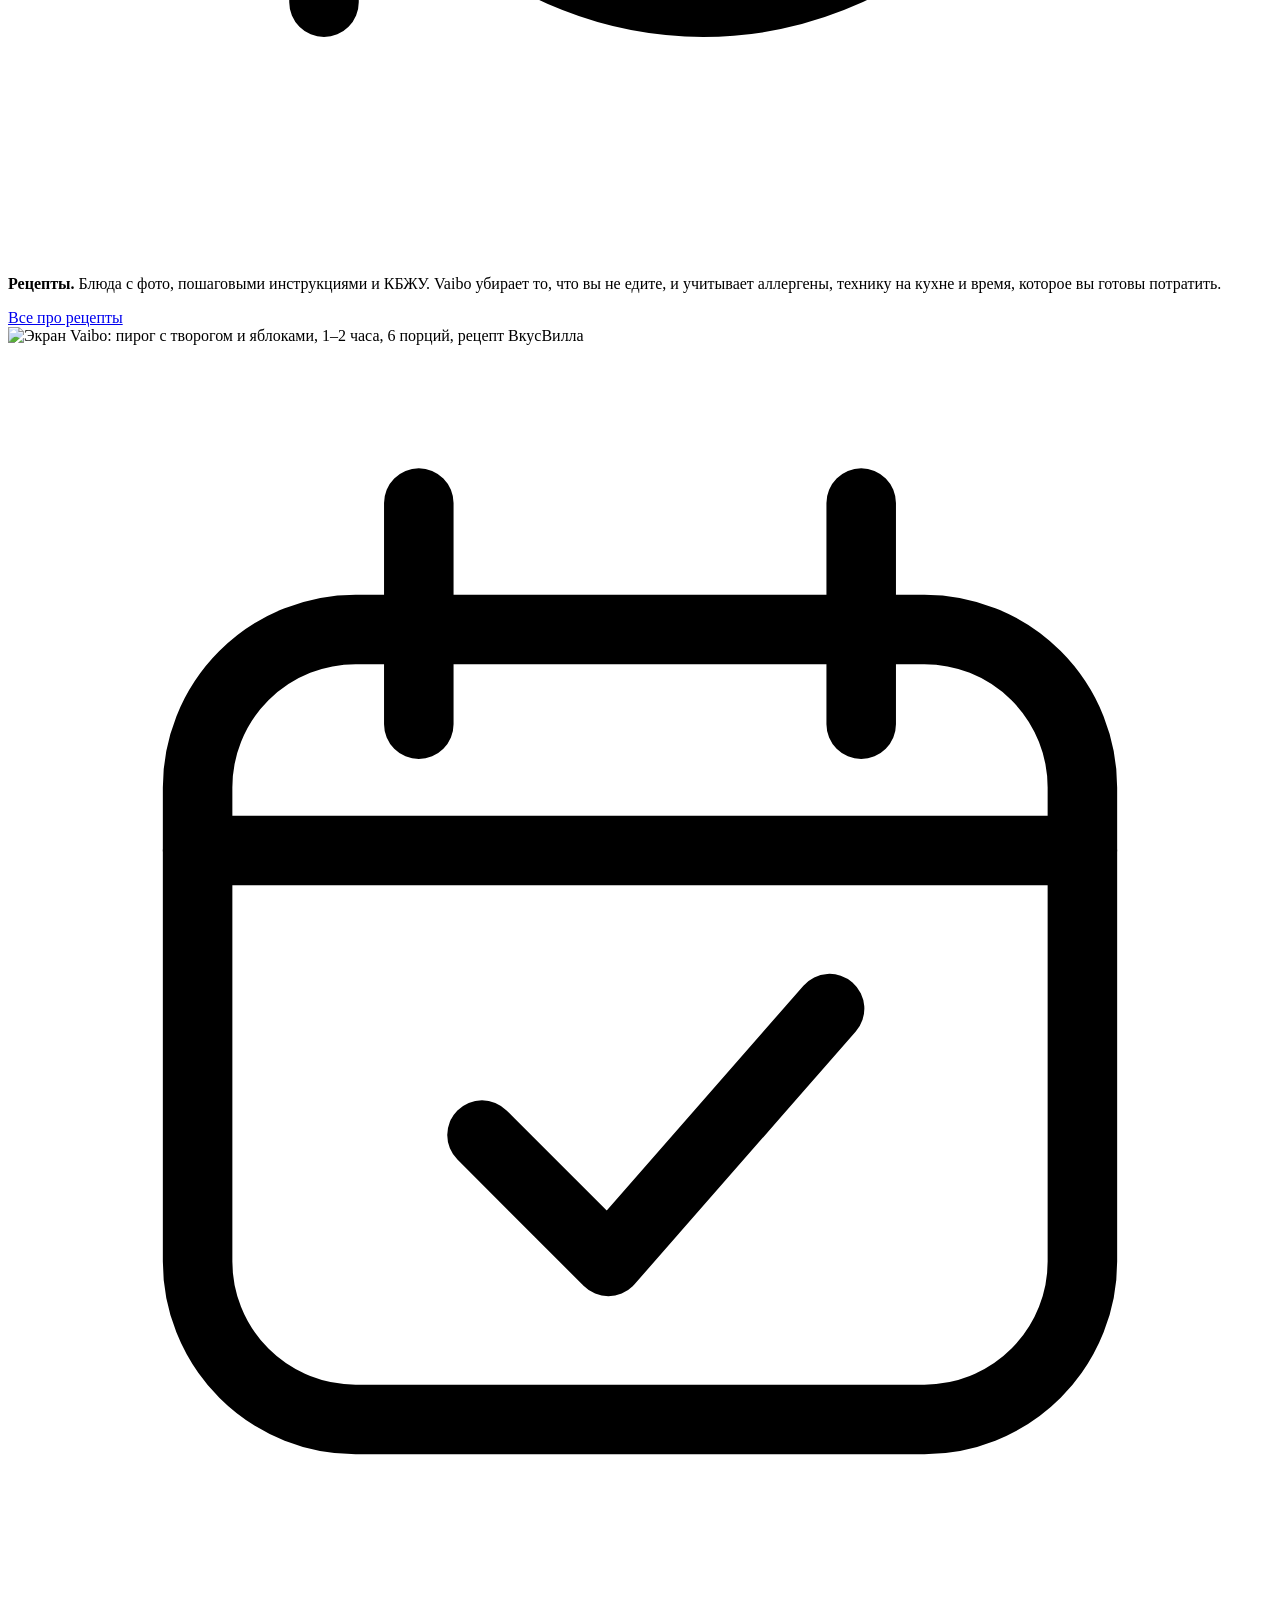
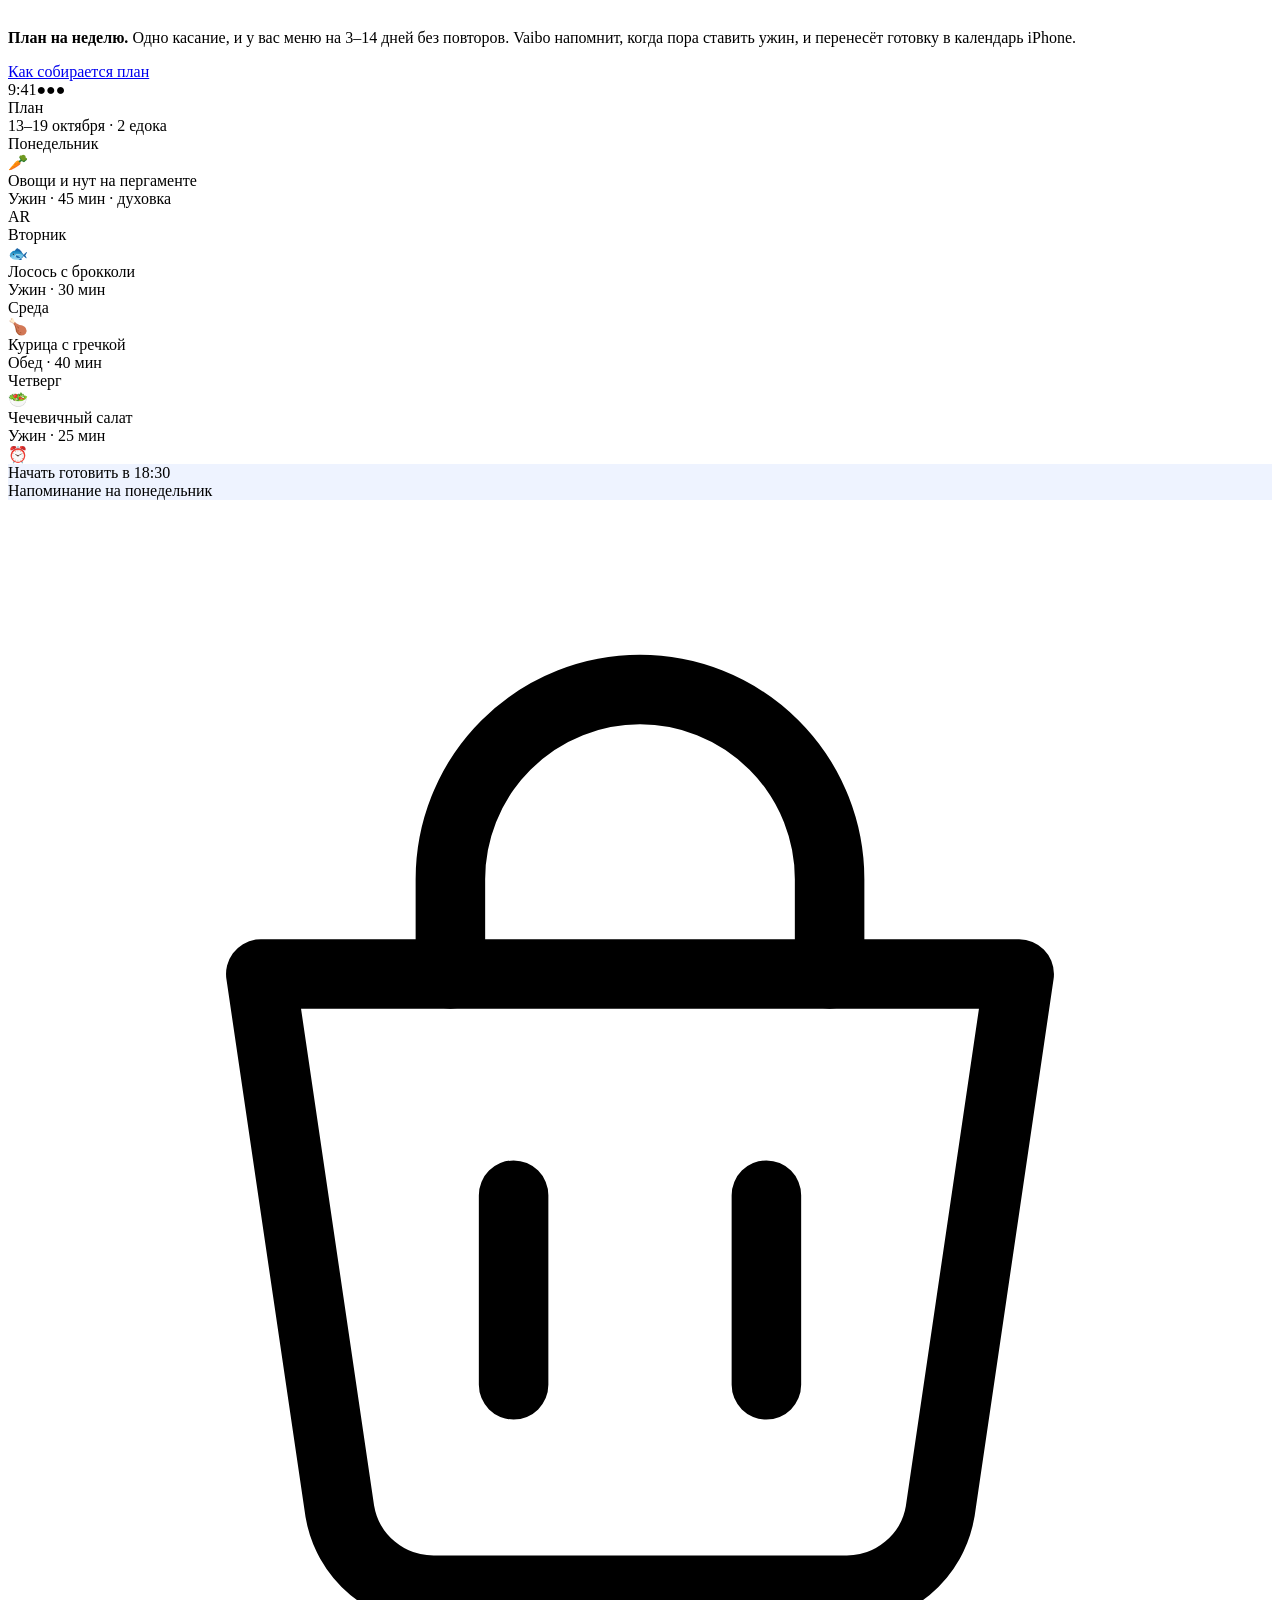
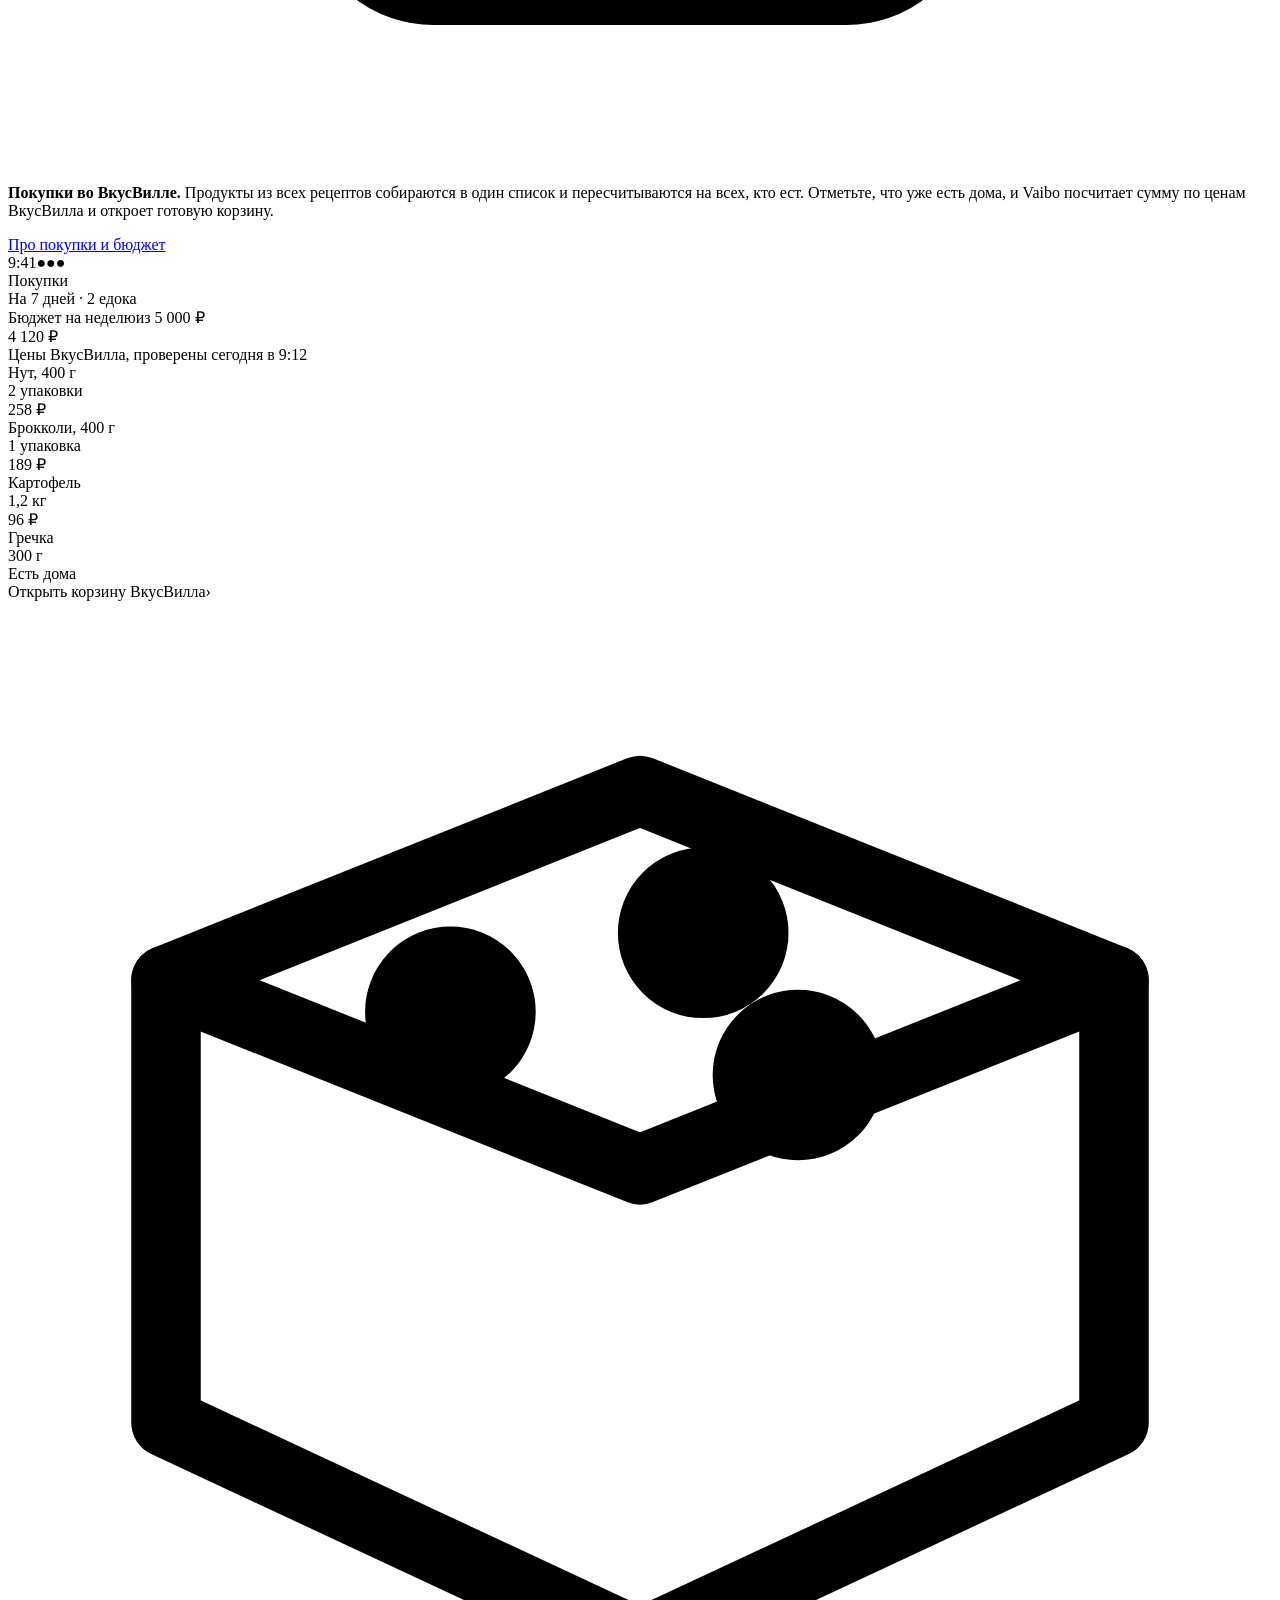
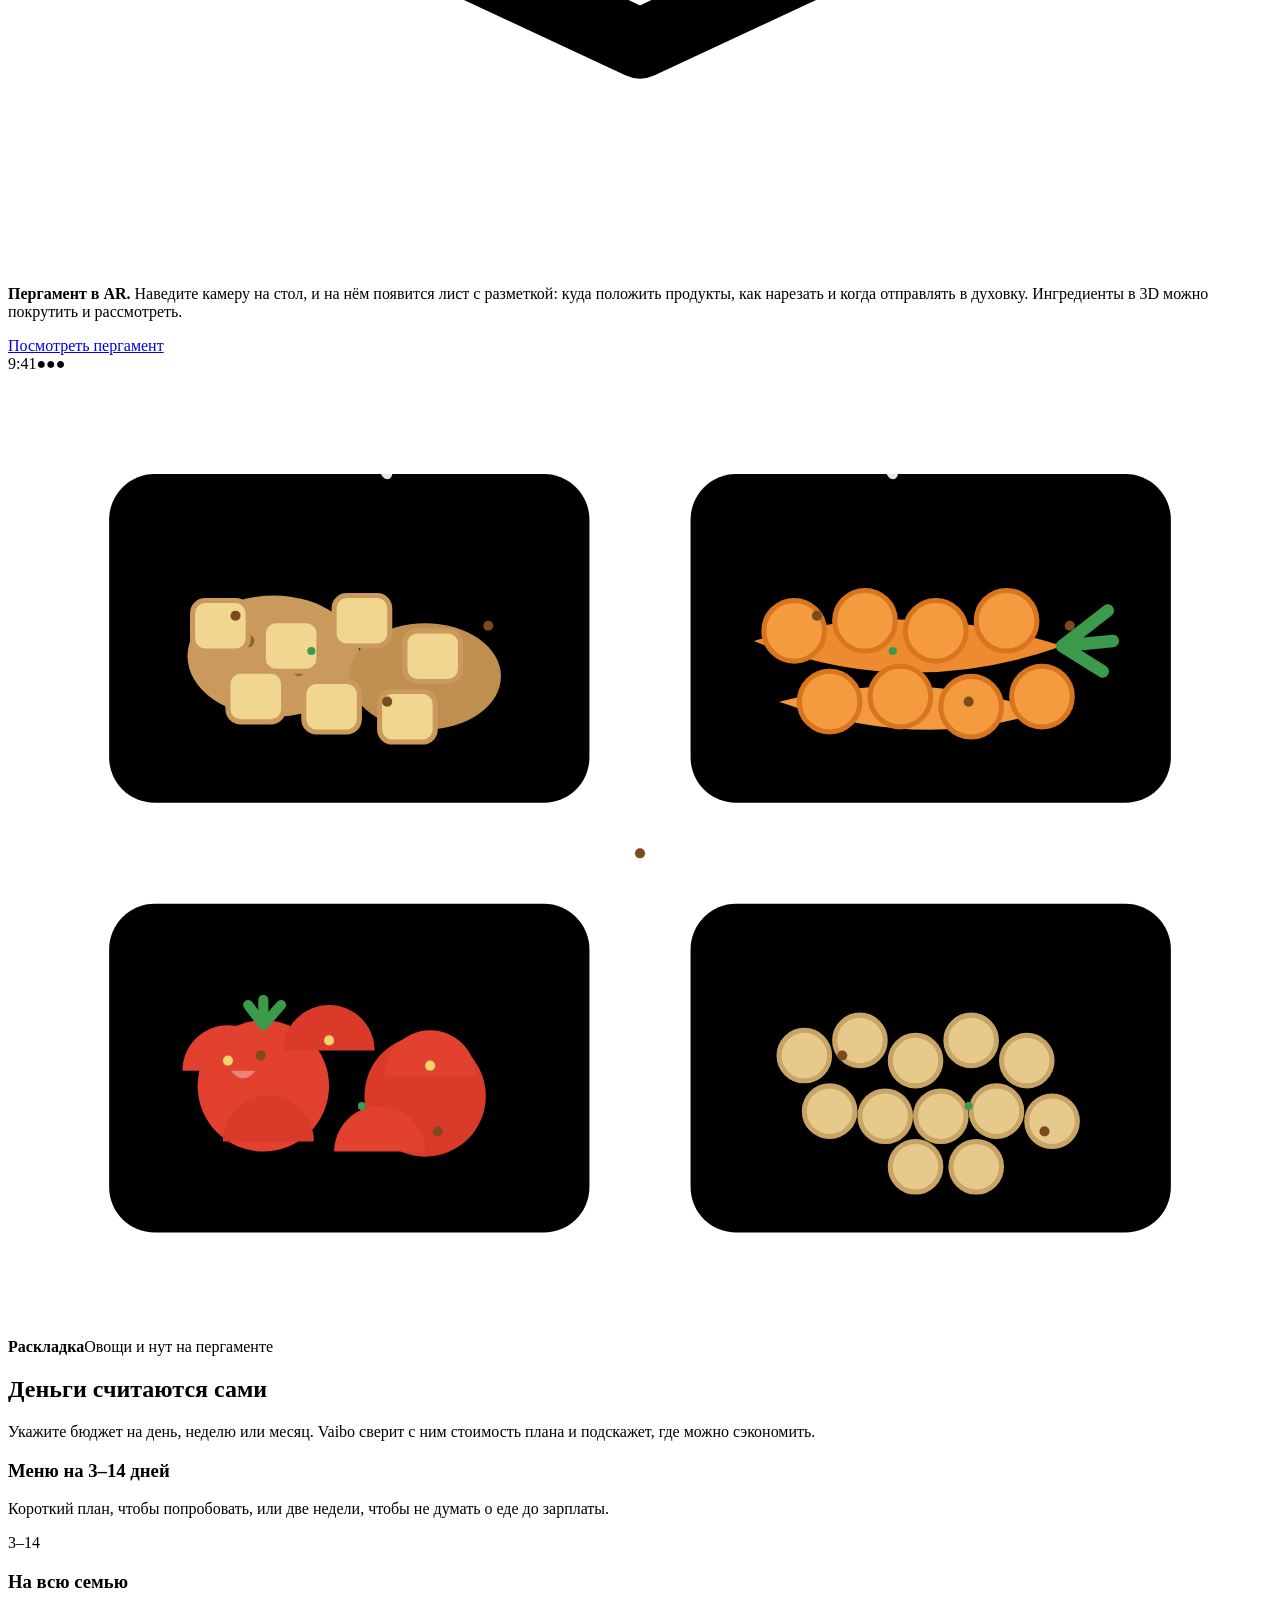
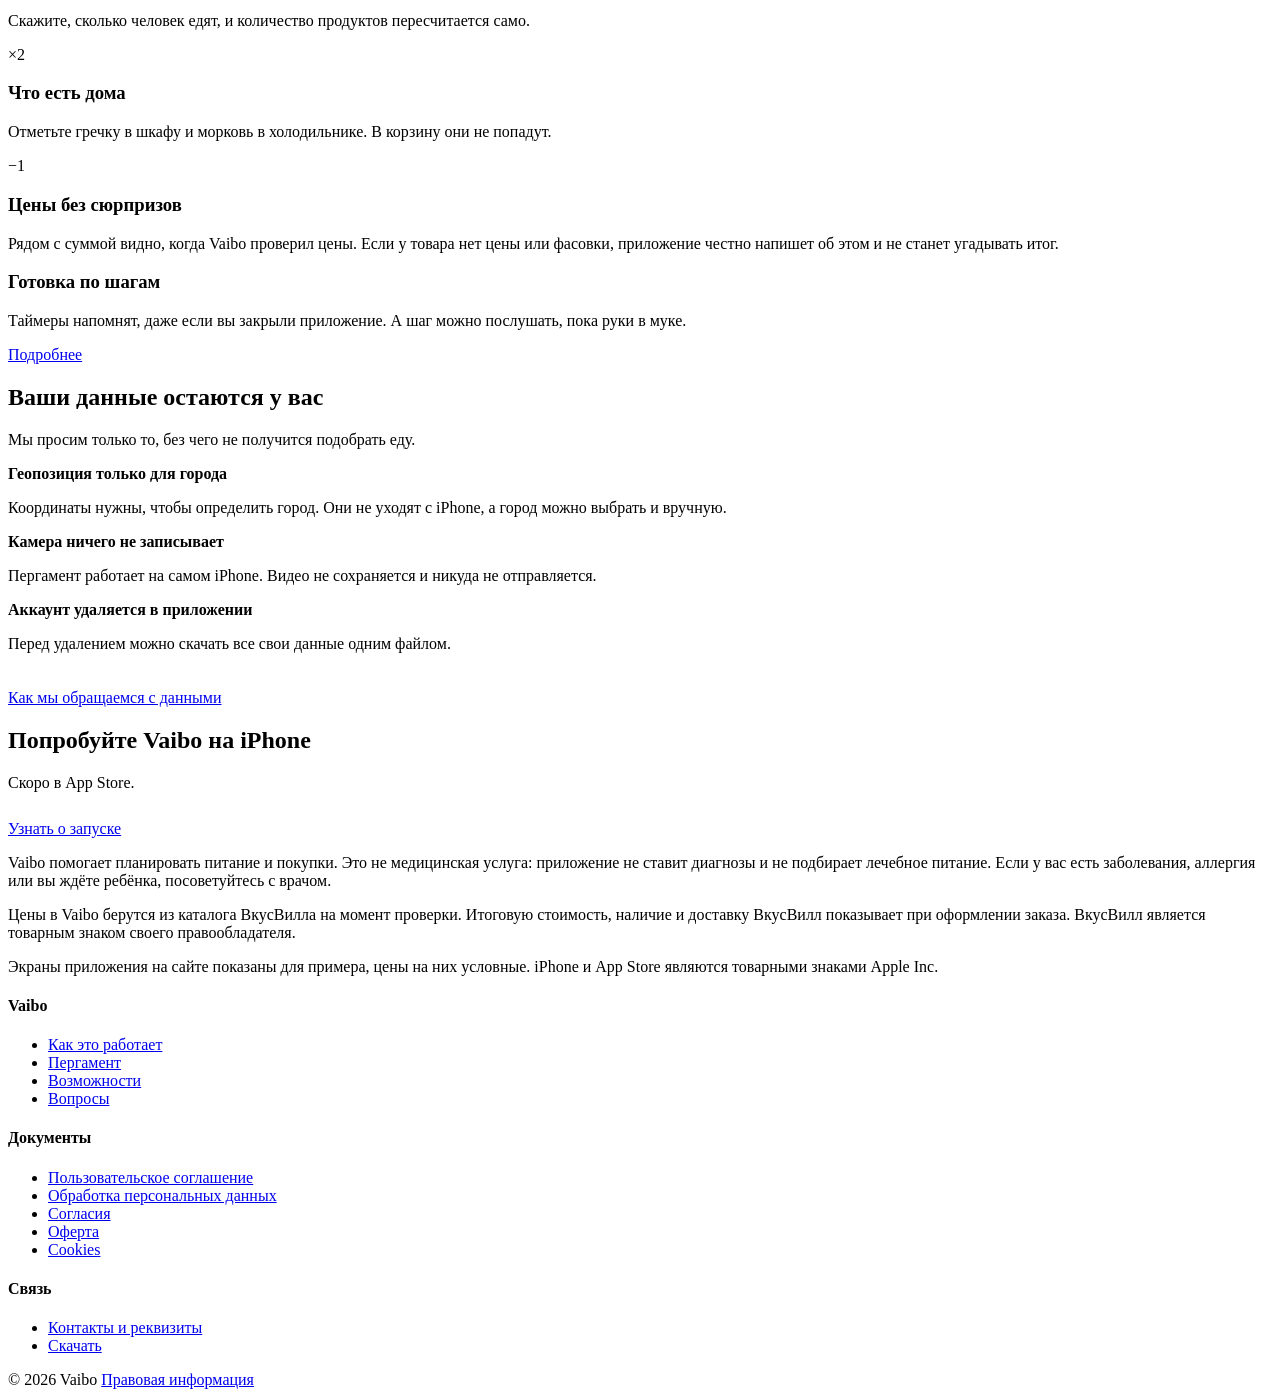
==== commit 5d383a6a: "Rebuild site around the real Vaibo app: light theme, separate pages Light Apple-style redesign with " ====
--- a/site/index.html
+++ b/site/index.html
@@ -3,416 +3,342 @@
 <head>
   <meta charset="utf-8">
   <meta name="viewport" content="width=device-width, initial-scale=1, viewport-fit=cover">
-  <title>Vaibo · меню на неделю за полминуты</title>
-  <meta name="description" content="Vaibo составляет меню на день, неделю или месяц, считает калории и белки, а продукты сразу складывает в корзину магазина.">
-  <meta name="theme-color" content="#000000">
+  <title>Vaibo</title>
+  <meta name="description" content="Vaibo подбирает полезные рецепты под ваш вкус и бюджет, собирает меню на неделю и корзину во ВкусВилле, а в AR показывает рецепт прямо на столе.">
+  <meta name="theme-color" content="#ffffff">
   <link rel="canonical" href="https://vaibofood.ru/">
-
   <meta property="og:type" content="website">
   <meta property="og:locale" content="ru_RU">
   <meta property="og:site_name" content="Vaibo">
-  <meta property="og:title" content="Vaibo · меню на неделю за полминуты">
-  <meta property="og:description" content="Скажите, как хотите питаться. Vaibo распишет меню, посчитает КБЖУ и соберёт корзину.">
-  <meta property="og:url" content="https://vaibofood.ru/">
+  <meta property="og:title" content="Vaibo">
+  <meta property="og:description" content="Vaibo подбирает полезные рецепты под ваш вкус и бюджет, собирает меню на неделю и корзину во ВкусВилле, а в AR показывает рецепт прямо на столе.">
   <meta property="og:image" content="https://vaibofood.ru/assets/img/og.png">
   <meta name="twitter:card" content="summary_large_image">
-
   <link rel="icon" href="/assets/img/favicon-32.png" sizes="32x32" type="image/png">
-  <link rel="icon" href="/assets/img/favicon-192.png" sizes="192x192" type="image/png">
   <link rel="apple-touch-icon" href="/assets/img/apple-touch-icon.png">
   <link rel="manifest" href="/site.webmanifest">
-
-  <link rel="preconnect" href="https://fonts.googleapis.com">
-  <link rel="preconnect" href="https://fonts.gstatic.com" crossorigin>
-  <link href="https://fonts.googleapis.com/css2?family=Inter:wght@400;500;600;700&display=swap" rel="stylesheet">
+  <link rel="preload" href="/assets/fonts/onest-cyrillic.woff2" as="font" type="font/woff2" crossorigin>
   <link rel="stylesheet" href="/assets/css/styles.css">
-  <link rel="preload" as="image" href="/assets/img/icon-blue-640.webp">
-
-  <script type="application/ld+json">
-  {
-    "@context": "https://schema.org",
-    "@type": "MobileApplication",
-    "name": "Vaibo",
-    "applicationCategory": "HealthApplication",
-    "operatingSystem": "iOS, Android",
-    "url": "https://vaibofood.ru/",
-    "description": "Меню на 1–30 дней, подсчёт КБЖУ, 13 стилей питания и готовая корзина в магазине."
-  }
-  </script>
 </head>
 <body>
   <a class="skip" href="#main">Перейти к содержанию</a>
-
-  <header class="nav" aria-label="Основная навигация">
-    <div class="wrap nav__inner">
-      <a class="nav__brand" href="/" aria-label="Vaibo, на главную">
-        <img src="/assets/img/favicon-192.png" alt="" width="28" height="28">
-        Vaibo
-      </a>
+  <header class="nav">
+    <nav class="wrap wrap--wide nav__inner" aria-label="Основное меню">
+      <a class="nav__brand" href="/" aria-label="Vaibo, на главную"><img src="/assets/img/wordmark-blue.png" alt="vaibo" width="1567" height="312"></a>
       <ul class="nav__links" id="nav-links">
-        <li><a href="#how">Как это работает</a></li>
-        <li><a href="#features">Возможности</a></li>
-        <li><a href="#diets">Питание</a></li>
-        <li><a href="#cart">Корзина</a></li>
-        <li><a href="#faq">Вопросы</a></li>
+        <li><a href="/" aria-current="page">Обзор</a></li>
+        <li><a href="/how.html">Как это работает</a></li>
+        <li><a href="/parchment.html">Пергамент</a></li>
+        <li><a href="/features.html">Возможности</a></li>
+        <li><a href="/faq.html">Вопросы</a></li>
       </ul>
-      <a class="btn btn--sm" href="#download">Скачать</a>
-      <button class="nav__toggle" type="button" aria-controls="nav-links" aria-expanded="false" aria-label="Меню">
-        <span></span><span></span>
-      </button>
-    </div>
+      <a class="btn btn--sm" href="/download.html">Скачать</a>
+      <button class="nav__toggle" type="button" aria-controls="nav-links" aria-expanded="false" aria-label="Открыть меню"><span></span><span></span></button>
+    </nav>
   </header>
-
   <main id="main">
 
-    <!-- Hero -->
     <section class="hero">
-      <div class="hero__glow" aria-hidden="true"></div>
-      <div class="wrap hero__content">
-        <div class="hero__icon intro-icon">
-          <img src="/assets/img/icon-blue-640.webp" alt="Иконка приложения Vaibo: весёлый повар в колпаке" width="640" height="640">
-        </div>
-        <div class="intro">
-          <span class="eyebrow">Vaibo</span>
-          <h1 class="h-hero hero__title">Меню на&nbsp;неделю.<br>Пока закипает чайник.</h1>
-          <p class="lead hero__sub">Скажите, как хотите питаться и&nbsp;на&nbsp;сколько дней. Vaibo распишет завтраки, обеды и&nbsp;ужины, посчитает калории и&nbsp;соберёт продукты в&nbsp;корзину.</p>
-          <div class="hero__cta">
-            <a class="btn" href="#download">Скачать Vaibo</a>
-            <a class="btn btn--ghost link-arrow" href="#how">Посмотреть, как это работает</a>
-          </div>
-        </div>
-      </div>
-      <div class="hero__scroll" aria-hidden="true"></div>
-    </section>
-
-    <!-- Манифест -->
-    <section class="manifesto">
+      <div class="wrap intro">
+        <img class="hero__wordmark" src="/assets/img/wordmark-blue.png" alt="vaibo" width="1567" height="312">
+        <h1 class="display hero__title">Полезная еда, которая укладывается в бюджет</h1>
+        <p class="lead hero__sub">Vaibo подбирает рецепты под ваш вкус, собирает меню на неделю и считает, сколько продукты будут стоить во ВкусВилле. А когда пора готовить, раскладывает рецепт прямо на вашем столе.</p>
+        <div class="hero__cta">
+          <a class="btn" href="/download.html">Скачать для iPhone</a>
+          <a class="more" href="/how.html">Как это работает</a>
+        </div>
+      </div>
+      <img class="hero__device" src="/assets/img/app-recipe.webp" alt="iPhone с открытым Vaibo: рецепт пирога с творогом и яблоками" width="668" height="1374" fetchpriority="high">
+    </section>
+
+    <section class="section">
       <div class="wrap center">
-        <p class="manifesto__text">
-          Вечный вопрос «что сегодня едим?» теперь решается за вас. Вы просто готовите. Или вообще заказываете.
-        </p>
-      </div>
-    </section>
-
-    <!-- Цифры -->
-    <section class="section--tight" aria-labelledby="numbers-title">
+        <p class="statement">Каждый вечер одни и те же вопросы: что приготовить, что купить и хватит ли денег до зарплаты. Vaibo отвечает на них за пару минут, а вы спокойно готовите.</p>
+      </div>
+    </section>
+
+    <section class="chapters" aria-label="Что умеет Vaibo">
+      <div class="chapters__stage" aria-hidden="true">
+        <div class="wrap wrap--wide">
+          <div class="stage-slot">
+          <div class="phone">
+            <div class="phone__screen">
+            <div class="screen"><img src="/assets/img/screen-recipe.webp" alt="Экран Vaibo: пирог с творогом и яблоками, 1–2 часа, 6 порций, рецепт ВкусВилла" width="606" height="1320" loading="lazy"></div>
+            <div class="screen">
+              <div class="screen__bar"><span>9:41</span><span>●●●</span></div>
+              <div class="screen__body">
+                <div class="screen__h">План</div>
+                <div class="screen__note">13–19 октября · 2 едока</div>
+                <div class="s-day">Понедельник</div>
+                <div class="s-card s-row"><div class="s-dot"><span>🥕</span></div><div><div class="s-title">Овощи и нут на пергаменте</div><div class="s-sub">Ужин · 45 мин · духовка</div></div><span class="s-pill">AR</span></div>
+                <div class="s-day">Вторник</div>
+                <div class="s-card s-row"><div class="s-dot"><span>🐟</span></div><div><div class="s-title">Лосось с брокколи</div><div class="s-sub">Ужин · 30 мин</div></div><span></span></div>
+                <div class="s-day">Среда</div>
+                <div class="s-card s-row"><div class="s-dot"><span>🍗</span></div><div><div class="s-title">Курица с гречкой</div><div class="s-sub">Обед · 40 мин</div></div><span></span></div>
+                <div class="s-day">Четверг</div>
+                <div class="s-card s-row"><div class="s-dot"><span>🥗</span></div><div><div class="s-title">Чечевичный салат</div><div class="s-sub">Ужин · 25 мин</div></div><span></span></div>
+                <div class="s-card s-row" style="background:#eef3ff"><div class="s-dot" style="background:#fff"><span>⏰</span></div><div><div class="s-title">Начать готовить в 18:30</div><div class="s-sub">Напоминание на понедельник</div></div><span></span></div>
+              </div>
+            </div>
+            <div class="screen">
+              <div class="screen__bar"><span>9:41</span><span>●●●</span></div>
+              <div class="screen__body">
+                <div class="screen__h">Покупки</div>
+                <div class="screen__note">На 7 дней · 2 едока</div>
+                <div class="s-card s-budget">
+                  <div class="s-budget__top"><span class="s-sub">Бюджет на неделю</span><span class="s-sub">из 5 000 ₽</span></div>
+                  <div class="s-num">4 120 ₽</div>
+                  <div class="s-track"><div class="s-fill" style="--w:82%"></div></div>
+                  <div class="s-sub">Цены ВкусВилла, проверены сегодня в 9:12</div>
+                </div>
+                <div class="s-card s-row s-row--check3"><span class="s-check"></span><div><div class="s-title">Нут, 400 г</div><div class="s-sub">2 упаковки</div></div><span class="s-val">258 ₽</span></div>
+                <div class="s-card s-row s-row--check3"><span class="s-check"></span><div><div class="s-title">Брокколи, 400 г</div><div class="s-sub">1 упаковка</div></div><span class="s-val">189 ₽</span></div>
+                <div class="s-card s-row s-row--check3"><span class="s-check"></span><div><div class="s-title">Картофель</div><div class="s-sub">1,2 кг</div></div><span class="s-val">96 ₽</span></div>
+                <div class="s-card s-row s-row--check3"><span class="s-check on"></span><div><div class="s-title">Гречка</div><div class="s-sub">300 г</div></div><span class="s-pill">Есть дома</span></div>
+                <div class="s-cta"><span>Открыть корзину ВкусВилла</span><span>›</span></div>
+              </div>
+            </div>
+            <div class="screen screen--ar">
+              <div class="screen__bar"><span>9:41</span><span>●●●</span></div>
+              <div class="board" data-stage="1" data-autoplay data-labels="Лист на столе|Раскладка|Нарезка|Специи и масло|Запекание|Подача">
+          <div class="board__sheet">
+          <svg viewBox="0 0 500 380" aria-hidden="true">
+            <g class="zones">
+              <rect class="zone" x="40" y="40" width="190" height="130" rx="18"/>
+              <rect class="zone" x="270" y="40" width="190" height="130" rx="18"/>
+              <rect class="zone" x="40" y="210" width="190" height="130" rx="18"/>
+              <rect class="zone" x="270" y="210" width="190" height="130" rx="18"/>
+              <text class="zone-label" x="54" y="62">Картофель</text>
+              <text class="zone-label" x="284" y="62">Морковь</text>
+              <text class="zone-label" x="54" y="232">Помидоры</text>
+              <text class="zone-label" x="284" y="232">Нут</text>
+            </g>
+            <g class="ing"><g transform="translate(135 112)">
+              <g class="whole"><ellipse cx="-30" cy="0" rx="34" ry="24" fill="#c99a5b"/><ellipse cx="30" cy="8" rx="30" ry="21" fill="#bf8f50"/><circle cx="-40" cy="-6" r="2.5" fill="#8f6533"/><circle cx="-20" cy="6" r="2" fill="#8f6533"/><circle cx="34" cy="2" r="2.2" fill="#8f6533"/></g>
+              <g class="piece" fill="#f0d68f" stroke="#c99a5b" stroke-width="2"><rect x="-62" y="-22" width="22" height="20" rx="5"/><rect x="-34" y="-14" width="22" height="20" rx="5"/><rect x="-6" y="-24" width="22" height="20" rx="5"/><rect x="22" y="-10" width="22" height="20" rx="5"/><rect x="-48" y="6" width="22" height="20" rx="5"/><rect x="-18" y="10" width="22" height="20" rx="5"/><rect x="12" y="14" width="22" height="20" rx="5"/></g>
+            </g></g>
+            <g class="ing"><g transform="translate(365 112)">
+              <g class="whole"><path d="M-70 -6 Q-10 -24 52 -4 Q-10 18 -70 -6z" fill="#ee8a2f"/><path d="M52 -4 l18 -14 M52 -4 l20 -2 M52 -4 l16 10" stroke="#3d9a4c" stroke-width="5" stroke-linecap="round"/><path d="M-60 18 Q-4 4 44 22 Q-4 38 -60 18z" fill="#f29a3f"/></g>
+              <g class="piece" fill="#f39b3e" stroke="#d9741f" stroke-width="2"><circle cx="-54" cy="-10" r="12"/><circle cx="-26" cy="-14" r="12"/><circle cx="2" cy="-10" r="12"/><circle cx="30" cy="-14" r="12"/><circle cx="-40" cy="18" r="12"/><circle cx="-12" cy="16" r="12"/><circle cx="16" cy="20" r="12"/><circle cx="44" cy="16" r="12"/></g>
+            </g></g>
+            <g class="ing"><g transform="translate(135 282)">
+              <g class="whole"><circle cx="-34" cy="0" r="26" fill="#e2412f"/><circle cx="30" cy="4" r="24" fill="#d93a29"/><path d="M-34 -24 l-6 -8 M-34 -24 l7 -8 M-34 -24 l0 -10" stroke="#3d9a4c" stroke-width="4" stroke-linecap="round"/><circle cx="-42" cy="-8" r="5" fill="#fff" opacity=".35"/></g>
+              <g class="piece"><path d="M-66 -6 a18 18 0 0 1 36 0z" fill="#e2412f"/><path d="M-26 -14 a18 18 0 0 1 36 0z" fill="#d93a29"/><path d="M14 -4 a18 18 0 0 1 36 0z" fill="#e2412f"/><path d="M-50 22 a18 18 0 0 1 36 0z" fill="#d93a29"/><path d="M-6 26 a18 18 0 0 1 36 0z" fill="#e2412f"/><circle cx="-48" cy="-10" r="2" fill="#f7d36b"/><circle cx="-8" cy="-18" r="2" fill="#f7d36b"/><circle cx="32" cy="-8" r="2" fill="#f7d36b"/></g>
+            </g></g>
+            <g class="ing"><g transform="translate(365 282)" fill="#e7c98b" stroke="#c9a565" stroke-width="2">
+              <circle cx="-50" cy="-12" r="10"/><circle cx="-28" cy="-18" r="10"/><circle cx="-6" cy="-10" r="10"/><circle cx="16" cy="-18" r="10"/><circle cx="38" cy="-10" r="10"/><circle cx="-40" cy="10" r="10"/><circle cx="-18" cy="12" r="10"/><circle cx="4" cy="12" r="10"/><circle cx="26" cy="10" r="10"/><circle cx="48" cy="14" r="10"/><circle cx="-6" cy="32" r="10"/><circle cx="18" cy="32" r="10"/>
+            </g></g>
+            <g class="spice" fill="#7a4b1c"><circle cx="90" cy="96" r="2"/><circle cx="150" cy="130" r="2"/><circle cx="190" cy="100" r="2"/><circle cx="320" cy="96" r="2"/><circle cx="380" cy="130" r="2"/><circle cx="420" cy="100" r="2"/><circle cx="100" cy="270" r="2"/><circle cx="170" cy="300" r="2"/><circle cx="330" cy="270" r="2"/><circle cx="410" cy="300" r="2"/><circle cx="250" cy="190" r="2"/><circle cx="120" cy="110" r="1.6" fill="#3d9a4c"/><circle cx="350" cy="110" r="1.6" fill="#3d9a4c"/><circle cx="140" cy="290" r="1.6" fill="#3d9a4c"/><circle cx="380" cy="290" r="1.6" fill="#3d9a4c"/></g>
+            <g class="steam" fill="none" stroke="#ffffff" stroke-width="4" stroke-linecap="round" opacity=".9"><path d="M150 40 q-12 -16 0 -32 q12 -16 0 -32"/><path d="M250 30 q-12 -16 0 -32 q12 -16 0 -32"/><path d="M350 40 q-12 -16 0 -32 q12 -16 0 -32"/></g>
+          </svg>
+          </div>
+          
+        </div>
+              <div class="ar-hud"><b>Раскладка</b><span>Овощи и нут на пергаменте</span><div class="ar-progress"><i class="on"></i><i class="on"></i><i></i><i></i><i></i><i></i></div></div>
+            </div>
+            </div>
+          </div>
+          </div>
+        </div>
+      </div>
+      <article class="chapter chapter--recipes">
+        <div class="wrap wrap--wide chapter__inner">
+          <div class="chapter__text">
+            <div class="chapter__icon"><svg viewBox="0 0 40 40" fill="none" stroke="currentColor" stroke-width="2.2" stroke-linecap="round" stroke-linejoin="round" aria-hidden="true"><circle cx="22" cy="21" r="11"/><circle cx="22" cy="21" r="6"/><path d="M7 8v8a3 3 0 0 0 3 3v13M7 8v5M10 8v5M13 8v8a3 3 0 0 1-3 3"/></svg></div>
+            <p><b>Рецепты.</b> Блюда с фото, пошаговыми инструкциями и КБЖУ. Vaibo убирает то, что вы не едите, и учитывает аллергены, технику на кухне и время, которое вы готовы потратить.</p>
+            <a class="more" href="/features.html#recipes">Все про рецепты</a>
+          </div>
+          <div class="chapter__media">
+          <div class="phone">
+            <div class="phone__screen">
+            <div class="screen"><img src="/assets/img/screen-recipe.webp" alt="Экран Vaibo: пирог с творогом и яблоками, 1–2 часа, 6 порций, рецепт ВкусВилла" width="606" height="1320" loading="lazy"></div>
+            </div>
+          </div>
+          </div>
+        </div>
+      </article>
+      <article class="chapter chapter--plan">
+        <div class="wrap wrap--wide chapter__inner">
+          <div class="chapter__text">
+            <div class="chapter__icon"><svg viewBox="0 0 40 40" fill="none" stroke="currentColor" stroke-width="2.2" stroke-linecap="round" stroke-linejoin="round" aria-hidden="true"><rect x="6" y="9" width="28" height="25" rx="5"/><path d="M6 16h28M13 5v7M27 5v7M15 25l4 4 7-8"/></svg></div>
+            <p><b>План на неделю.</b> Одно касание, и у вас меню на 3–14 дней без повторов. Vaibo напомнит, когда пора ставить ужин, и перенесёт готовку в календарь iPhone.</p>
+            <a class="more" href="/how.html">Как собирается план</a>
+          </div>
+          <div class="chapter__media">
+          <div class="phone">
+            <div class="phone__screen">
+            <div class="screen">
+              <div class="screen__bar"><span>9:41</span><span>●●●</span></div>
+              <div class="screen__body">
+                <div class="screen__h">План</div>
+                <div class="screen__note">13–19 октября · 2 едока</div>
+                <div class="s-day">Понедельник</div>
+                <div class="s-card s-row"><div class="s-dot"><span>🥕</span></div><div><div class="s-title">Овощи и нут на пергаменте</div><div class="s-sub">Ужин · 45 мин · духовка</div></div><span class="s-pill">AR</span></div>
+                <div class="s-day">Вторник</div>
+                <div class="s-card s-row"><div class="s-dot"><span>🐟</span></div><div><div class="s-title">Лосось с брокколи</div><div class="s-sub">Ужин · 30 мин</div></div><span></span></div>
+                <div class="s-day">Среда</div>
+                <div class="s-card s-row"><div class="s-dot"><span>🍗</span></div><div><div class="s-title">Курица с гречкой</div><div class="s-sub">Обед · 40 мин</div></div><span></span></div>
+                <div class="s-day">Четверг</div>
+                <div class="s-card s-row"><div class="s-dot"><span>🥗</span></div><div><div class="s-title">Чечевичный салат</div><div class="s-sub">Ужин · 25 мин</div></div><span></span></div>
+                <div class="s-card s-row" style="background:#eef3ff"><div class="s-dot" style="background:#fff"><span>⏰</span></div><div><div class="s-title">Начать готовить в 18:30</div><div class="s-sub">Напоминание на понедельник</div></div><span></span></div>
+              </div>
+            </div>
+            </div>
+          </div>
+          </div>
+        </div>
+      </article>
+      <article class="chapter chapter--basket">
+        <div class="wrap wrap--wide chapter__inner">
+          <div class="chapter__text">
+            <div class="chapter__icon"><svg viewBox="0 0 40 40" fill="none" stroke="currentColor" stroke-width="2.2" stroke-linecap="round" stroke-linejoin="round" aria-hidden="true"><path d="M8 15h24l-2.5 17a3 3 0 0 1-3 2.5h-13a3 3 0 0 1-3-2.5z"/><path d="M14 15V12a6 6 0 0 1 12 0v3"/><path d="M16 22v6M24 22v6"/></svg></div>
+            <p><b>Покупки во ВкусВилле.</b> Продукты из всех рецептов собираются в один список и пересчитываются на всех, кто ест. Отметьте, что уже есть дома, и Vaibo посчитает сумму по ценам ВкусВилла и откроет готовую корзину.</p>
+            <a class="more" href="/features.html#basket">Про покупки и бюджет</a>
+          </div>
+          <div class="chapter__media">
+          <div class="phone">
+            <div class="phone__screen">
+            <div class="screen">
+              <div class="screen__bar"><span>9:41</span><span>●●●</span></div>
+              <div class="screen__body">
+                <div class="screen__h">Покупки</div>
+                <div class="screen__note">На 7 дней · 2 едока</div>
+                <div class="s-card s-budget">
+                  <div class="s-budget__top"><span class="s-sub">Бюджет на неделю</span><span class="s-sub">из 5 000 ₽</span></div>
+                  <div class="s-num">4 120 ₽</div>
+                  <div class="s-track"><div class="s-fill" style="--w:82%"></div></div>
+                  <div class="s-sub">Цены ВкусВилла, проверены сегодня в 9:12</div>
+                </div>
+                <div class="s-card s-row s-row--check3"><span class="s-check"></span><div><div class="s-title">Нут, 400 г</div><div class="s-sub">2 упаковки</div></div><span class="s-val">258 ₽</span></div>
+                <div class="s-card s-row s-row--check3"><span class="s-check"></span><div><div class="s-title">Брокколи, 400 г</div><div class="s-sub">1 упаковка</div></div><span class="s-val">189 ₽</span></div>
+                <div class="s-card s-row s-row--check3"><span class="s-check"></span><div><div class="s-title">Картофель</div><div class="s-sub">1,2 кг</div></div><span class="s-val">96 ₽</span></div>
+                <div class="s-card s-row s-row--check3"><span class="s-check on"></span><div><div class="s-title">Гречка</div><div class="s-sub">300 г</div></div><span class="s-pill">Есть дома</span></div>
+                <div class="s-cta"><span>Открыть корзину ВкусВилла</span><span>›</span></div>
+              </div>
+            </div>
+            </div>
+          </div>
+          </div>
+        </div>
+      </article>
+      <article class="chapter chapter--parchment">
+        <div class="wrap wrap--wide chapter__inner">
+          <div class="chapter__text">
+            <div class="chapter__icon"><svg viewBox="0 0 40 40" fill="none" stroke="currentColor" stroke-width="2.2" stroke-linecap="round" stroke-linejoin="round" aria-hidden="true"><path d="M5 12 20 6l15 6-15 6z"/><path d="M5 12v14l15 7 15-7V12"/><circle cx="14" cy="13" r="1.6" fill="currentColor"/><circle cx="22" cy="10.5" r="1.6" fill="currentColor"/><circle cx="25" cy="15" r="1.6" fill="currentColor"/></svg></div>
+            <p><b>Пергамент в AR.</b> Наведите камеру на стол, и на нём появится лист с разметкой: куда положить продукты, как нарезать и когда отправлять в духовку. Ингредиенты в 3D можно покрутить и рассмотреть.</p>
+            <a class="more" href="/parchment.html">Посмотреть пергамент</a>
+          </div>
+          <div class="chapter__media">
+          <div class="phone">
+            <div class="phone__screen">
+            <div class="screen screen--ar">
+              <div class="screen__bar"><span>9:41</span><span>●●●</span></div>
+              <div class="board" data-stage="1" data-autoplay data-labels="Лист на столе|Раскладка|Нарезка|Специи и масло|Запекание|Подача">
+          <div class="board__sheet">
+          <svg viewBox="0 0 500 380" aria-hidden="true">
+            <g class="zones">
+              <rect class="zone" x="40" y="40" width="190" height="130" rx="18"/>
+              <rect class="zone" x="270" y="40" width="190" height="130" rx="18"/>
+              <rect class="zone" x="40" y="210" width="190" height="130" rx="18"/>
+              <rect class="zone" x="270" y="210" width="190" height="130" rx="18"/>
+              <text class="zone-label" x="54" y="62">Картофель</text>
+              <text class="zone-label" x="284" y="62">Морковь</text>
+              <text class="zone-label" x="54" y="232">Помидоры</text>
+              <text class="zone-label" x="284" y="232">Нут</text>
+            </g>
+            <g class="ing"><g transform="translate(135 112)">
+              <g class="whole"><ellipse cx="-30" cy="0" rx="34" ry="24" fill="#c99a5b"/><ellipse cx="30" cy="8" rx="30" ry="21" fill="#bf8f50"/><circle cx="-40" cy="-6" r="2.5" fill="#8f6533"/><circle cx="-20" cy="6" r="2" fill="#8f6533"/><circle cx="34" cy="2" r="2.2" fill="#8f6533"/></g>
+              <g class="piece" fill="#f0d68f" stroke="#c99a5b" stroke-width="2"><rect x="-62" y="-22" width="22" height="20" rx="5"/><rect x="-34" y="-14" width="22" height="20" rx="5"/><rect x="-6" y="-24" width="22" height="20" rx="5"/><rect x="22" y="-10" width="22" height="20" rx="5"/><rect x="-48" y="6" width="22" height="20" rx="5"/><rect x="-18" y="10" width="22" height="20" rx="5"/><rect x="12" y="14" width="22" height="20" rx="5"/></g>
+            </g></g>
+            <g class="ing"><g transform="translate(365 112)">
+              <g class="whole"><path d="M-70 -6 Q-10 -24 52 -4 Q-10 18 -70 -6z" fill="#ee8a2f"/><path d="M52 -4 l18 -14 M52 -4 l20 -2 M52 -4 l16 10" stroke="#3d9a4c" stroke-width="5" stroke-linecap="round"/><path d="M-60 18 Q-4 4 44 22 Q-4 38 -60 18z" fill="#f29a3f"/></g>
+              <g class="piece" fill="#f39b3e" stroke="#d9741f" stroke-width="2"><circle cx="-54" cy="-10" r="12"/><circle cx="-26" cy="-14" r="12"/><circle cx="2" cy="-10" r="12"/><circle cx="30" cy="-14" r="12"/><circle cx="-40" cy="18" r="12"/><circle cx="-12" cy="16" r="12"/><circle cx="16" cy="20" r="12"/><circle cx="44" cy="16" r="12"/></g>
+            </g></g>
+            <g class="ing"><g transform="translate(135 282)">
+              <g class="whole"><circle cx="-34" cy="0" r="26" fill="#e2412f"/><circle cx="30" cy="4" r="24" fill="#d93a29"/><path d="M-34 -24 l-6 -8 M-34 -24 l7 -8 M-34 -24 l0 -10" stroke="#3d9a4c" stroke-width="4" stroke-linecap="round"/><circle cx="-42" cy="-8" r="5" fill="#fff" opacity=".35"/></g>
+              <g class="piece"><path d="M-66 -6 a18 18 0 0 1 36 0z" fill="#e2412f"/><path d="M-26 -14 a18 18 0 0 1 36 0z" fill="#d93a29"/><path d="M14 -4 a18 18 0 0 1 36 0z" fill="#e2412f"/><path d="M-50 22 a18 18 0 0 1 36 0z" fill="#d93a29"/><path d="M-6 26 a18 18 0 0 1 36 0z" fill="#e2412f"/><circle cx="-48" cy="-10" r="2" fill="#f7d36b"/><circle cx="-8" cy="-18" r="2" fill="#f7d36b"/><circle cx="32" cy="-8" r="2" fill="#f7d36b"/></g>
+            </g></g>
+            <g class="ing"><g transform="translate(365 282)" fill="#e7c98b" stroke="#c9a565" stroke-width="2">
+              <circle cx="-50" cy="-12" r="10"/><circle cx="-28" cy="-18" r="10"/><circle cx="-6" cy="-10" r="10"/><circle cx="16" cy="-18" r="10"/><circle cx="38" cy="-10" r="10"/><circle cx="-40" cy="10" r="10"/><circle cx="-18" cy="12" r="10"/><circle cx="4" cy="12" r="10"/><circle cx="26" cy="10" r="10"/><circle cx="48" cy="14" r="10"/><circle cx="-6" cy="32" r="10"/><circle cx="18" cy="32" r="10"/>
+            </g></g>
+            <g class="spice" fill="#7a4b1c"><circle cx="90" cy="96" r="2"/><circle cx="150" cy="130" r="2"/><circle cx="190" cy="100" r="2"/><circle cx="320" cy="96" r="2"/><circle cx="380" cy="130" r="2"/><circle cx="420" cy="100" r="2"/><circle cx="100" cy="270" r="2"/><circle cx="170" cy="300" r="2"/><circle cx="330" cy="270" r="2"/><circle cx="410" cy="300" r="2"/><circle cx="250" cy="190" r="2"/><circle cx="120" cy="110" r="1.6" fill="#3d9a4c"/><circle cx="350" cy="110" r="1.6" fill="#3d9a4c"/><circle cx="140" cy="290" r="1.6" fill="#3d9a4c"/><circle cx="380" cy="290" r="1.6" fill="#3d9a4c"/></g>
+            <g class="steam" fill="none" stroke="#ffffff" stroke-width="4" stroke-linecap="round" opacity=".9"><path d="M150 40 q-12 -16 0 -32 q12 -16 0 -32"/><path d="M250 30 q-12 -16 0 -32 q12 -16 0 -32"/><path d="M350 40 q-12 -16 0 -32 q12 -16 0 -32"/></g>
+          </svg>
+          </div>
+          
+        </div>
+              <div class="ar-hud"><b>Раскладка</b><span>Овощи и нут на пергаменте</span><div class="ar-progress"><i class="on"></i><i class="on"></i><i></i><i></i><i></i><i></i></div></div>
+            </div>
+            </div>
+          </div>
+          </div>
+        </div>
+      </article>
+    </section>
+
+    <section class="section">
+      <div class="wrap wrap--wide">
+        <div class="center reveal">
+          <h2 class="title">Деньги считаются сами</h2>
+          <p class="lead" style="margin-top:16px">Укажите бюджет на день, неделю или месяц. Vaibo сверит с ним стоимость плана и подскажет, где можно сэкономить.</p>
+        </div>
+        <div class="tiles">
+          <article class="tile tile--third reveal"><h3>Меню на 3–14 дней</h3><p>Короткий план, чтобы попробовать, или две недели, чтобы не думать о еде до зарплаты.</p><div class="tile__num">3–14</div></article>
+          <article class="tile tile--third reveal" style="--delay:.08s"><h3>На всю семью</h3><p>Скажите, сколько человек едят, и количество продуктов пересчитается само.</p><div class="tile__num">×2</div></article>
+          <article class="tile tile--third reveal" style="--delay:.16s"><h3>Что есть дома</h3><p>Отметьте гречку в шкафу и морковь в холодильнике. В корзину они не попадут.</p><div class="tile__num">−1</div></article>
+          <article class="tile tile--blue reveal"><h3>Цены без сюрпризов</h3><p>Рядом с суммой видно, когда Vaibo проверил цены. Если у товара нет цены или фасовки, приложение честно напишет об этом и не станет угадывать итог.</p></article>
+          <article class="tile reveal" style="--delay:.08s"><h3>Готовка по шагам</h3><p>Таймеры напомнят, даже если вы закрыли приложение. А шаг можно послушать, пока руки в муке.</p><a class="more" href="/features.html#cooking">Подробнее</a></article>
+        </div>
+      </div>
+    </section>
+
+    <section class="section section--soft">
+      <div class="wrap wrap--wide">
+        <div class="center reveal">
+          <h2 class="title">Ваши данные остаются у вас</h2>
+          <p class="lead" style="margin-top:16px">Мы просим только то, без чего не получится подобрать еду.</p>
+        </div>
+        <div class="facts">
+          <div class="fact reveal"><b>Геопозиция только для города</b><p>Координаты нужны, чтобы определить город. Они не уходят с iPhone, а город можно выбрать и вручную.</p></div>
+          <div class="fact reveal" style="--delay:.08s"><b>Камера ничего не записывает</b><p>Пергамент работает на самом iPhone. Видео не сохраняется и никуда не отправляется.</p></div>
+          <div class="fact reveal" style="--delay:.16s"><b>Аккаунт удаляется в приложении</b><p>Перед удалением можно скачать все свои данные одним файлом.</p></div>
+        </div>
+        <p class="center reveal" style="margin-top:36px"><a class="more" href="/legal/privacy.html">Как мы обращаемся с данными</a></p>
+      </div>
+    </section>
+
+    <section class="section">
       <div class="wrap center">
-        <h2 class="h-1 reveal" id="numbers-title">Три цифры про Vaibo.</h2>
-        <div class="stats">
-          <div class="stat reveal" style="--delay:.05s">
-            <span class="stat__num gradient-text" data-count="30">30</span>
-            <span class="stat__label">секунд, и меню готово</span>
-          </div>
-          <div class="stat reveal" style="--delay:.15s">
-            <span class="stat__num gradient-text" data-count="30">30</span>
-            <span class="stat__label">дней можно спланировать за раз</span>
-          </div>
-          <div class="stat reveal" style="--delay:.25s">
-            <span class="stat__num gradient-text" data-count="13">13</span>
-            <span class="stat__label">стилей питания на выбор</span>
-          </div>
-        </div>
-      </div>
-    </section>
-
-    <!-- Как это работает -->
-    <section class="section story" id="how" aria-labelledby="how-title">
-      <div class="wrap">
-        <div class="center reveal">
-          <span class="eyebrow">Как это работает</span>
-          <h2 class="h-1" id="how-title">Четыре шага.<br>Один из них ждать.</h2>
-        </div>
-
-        <div class="story__grid">
-          <div class="story__sticky">
-            <div class="phone" role="img" aria-label="Экран приложения Vaibo">
-              <div class="phone__island"></div>
-              <div class="phone__screen">
-
-                <div class="screen is-active">
-                  <div class="screen__title">Как питаемся?</div>
-                  <div class="screen__hint">Можно выбрать один стиль</div>
-                  <div class="chips">
-                    <span class="chip">Сбалансированное</span>
-                    <span class="chip is-on">Средиземноморское</span>
-                    <span class="chip">Больше белка</span>
-                    <span class="chip">Вегетарианское</span>
-                    <span class="chip">Меньше углеводов</span>
-                    <span class="chip">Без глютена</span>
-                    <span class="chip">Без лактозы</span>
-                    <span class="chip">Кето</span>
-                    <span class="chip">Пескетарианское</span>
-                    <span class="chip">Веганское</span>
-                    <span class="chip">Для набора массы</span>
-                    <span class="chip">Лёгкое</span>
-                    <span class="chip">Семейное</span>
-                  </div>
-                </div>
-
-                <div class="screen">
-                  <div class="screen__title">На сколько дней?</div>
-                  <div class="screen__hint">От одного дня до месяца</div>
-                  <div class="days">
-                    <div class="days__num">7</div>
-                    <div class="days__label">дней · 28 приёмов пищи</div>
-                    <div class="days__track"><div class="days__fill"></div></div>
-                    <div class="days__scale"><span>1</span><span>7</span><span>14</span><span>30</span></div>
-                  </div>
-                </div>
-
-                <div class="screen">
-                  <div class="screen__title">Собираем меню</div>
-                  <div class="loader" aria-hidden="true">
-                    <svg viewBox="0 0 120 120"><circle class="bg" cx="60" cy="60" r="50"/><circle class="fg" cx="60" cy="60" r="50"/></svg>
-                    <span class="loader__time" data-timer>0:30</span>
-                  </div>
-                  <div class="meal"><div class="meal__pic">🥣</div><div><div class="meal__name">Овсянка с грушей</div><div class="meal__type">Завтрак</div></div><div class="meal__kcal">380 ккал</div></div>
-                  <div class="meal"><div class="meal__pic">🐟</div><div><div class="meal__name">Треска с булгуром</div><div class="meal__type">Обед</div></div><div class="meal__kcal">540 ккал</div></div>
-                  <div class="meal"><div class="meal__pic">🥗</div><div><div class="meal__name">Салат с нутом и фетой</div><div class="meal__type">Ужин</div></div><div class="meal__kcal">420 ккал</div></div>
-                  <div class="macros"><div><b>1 640</b><span>ккал</span></div><div><b>98</b><span>белки</span></div><div><b>56</b><span>жиры</span></div><div><b>182</b><span>углев.</span></div></div>
-                </div>
-
-                <div class="screen">
-                  <div class="screen__title">Корзина</div>
-                  <div class="screen__hint">Всё на 7 дней, без дублей</div>
-                  <div class="cart-row"><span>🍐 Груши, 1 кг</span><span>189 ₽</span></div>
-                  <div class="cart-row"><span>🐟 Треска, филе</span><span>459 ₽</span></div>
-                  <div class="cart-row"><span>🌾 Булгур</span><span>119 ₽</span></div>
-                  <div class="cart-row"><span>🫘 Нут</span><span>99 ₽</span></div>
-                  <div class="cart-row"><span>🧀 Фета</span><span>229 ₽</span></div>
-                  <div class="cart-row"><span>🥬 Шпинат</span><span>149 ₽</span></div>
-                  <div class="cart-row"><span>+ ещё 21 продукт</span><span></span></div>
-                  <div class="cart-total"><span>Оформить</span><span>4 870 ₽</span></div>
-                </div>
-
-              </div>
-            </div>
-          </div>
-
-          <div class="story__steps">
-            <article class="step">
-              <div class="step__num">Шаг 1</div>
-              <h3 class="h-2">Выберите, как вы едите.</h3>
-              <p>Без мяса, без молочного, побольше белка или просто «чтобы было нормально». Тринадцать вариантов, найдётся и ваш.</p>
-            </article>
-            <article class="step">
-              <div class="step__num">Шаг 2</div>
-              <h3 class="h-2">Решите, на сколько дней.</h3>
-              <p>Один день, чтобы попробовать. Неделя, чтобы не думать до выходных. Месяц, если вы любите порядок.</p>
-            </article>
-            <article class="step">
-              <div class="step__num">Шаг 3</div>
-              <h3 class="h-2">Подождите полминуты.</h3>
-              <p>Vaibo подберёт блюда и посчитает калории, белки, жиры и углеводы на каждый приём пищи. Ничего не нужно взвешивать и вбивать вручную.</p>
-            </article>
-            <article class="step">
-              <div class="step__num">Шаг 4</div>
-              <h3 class="h-2">Корзина уже собрана.</h3>
-              <p>Продукты под всё меню лежат в корзине магазина. Проверьте, уберите то, что уже есть дома, и оформляйте.</p>
-            </article>
-          </div>
-        </div>
-      </div>
-    </section>
-
-    <!-- Возможности -->
-    <section class="section" id="features" aria-labelledby="features-title">
-      <div class="wrap">
-        <div class="center reveal">
-          <span class="eyebrow">Возможности</span>
-          <h2 class="h-1" id="features-title">Вся рутина про еду.<br><span class="gradient-text">Минус вы.</span></h2>
-        </div>
-
-        <div class="tiles">
-          <article class="tile tile--wide tile--blue reveal">
-            <h3>30 секунд вместо вечера с блокнотом.</h3>
-            <p>Раньше меню на неделю означало рецепты в десяти вкладках и список покупок на обороте чека. Теперь это полминуты.</p>
-            <div class="tile__big"><span data-count="30">30</span>&nbsp;с</div>
-          </article>
-
-          <article class="tile reveal" style="--delay:.1s">
-            <h3>От одного дня до месяца.</h3>
-            <p>Планируйте ровно на столько, на сколько хочется. Передумали? Соберите новое.</p>
-            <div class="tile__big">1–30</div>
-          </article>
-
-          <article class="tile tile--half reveal">
-            <h3>КБЖУ посчитано заранее.</h3>
-            <p>У каждого блюда и у каждого дня. Видно, сколько белка вы съели, без приложений-калькуляторов.</p>
-            <div class="bars" aria-label="Пример дневного КБЖУ">
-              <div class="bar"><span>Калории</span><div class="bar__track"><div class="bar__fill" style="--w:82%"></div></div><span class="bar__val">1 640</span></div>
-              <div class="bar"><span>Белки</span><div class="bar__track"><div class="bar__fill" style="--w:70%"></div></div><span class="bar__val">98 г</span></div>
-              <div class="bar"><span>Жиры</span><div class="bar__track"><div class="bar__fill" style="--w:56%"></div></div><span class="bar__val">56 г</span></div>
-              <div class="bar"><span>Углеводы</span><div class="bar__track"><div class="bar__fill" style="--w:76%"></div></div><span class="bar__val">182 г</span></div>
-            </div>
-          </article>
-
-          <article class="tile tile--half tile--leaf reveal" style="--delay:.1s">
-            <h3>13 стилей питания.</h3>
-            <p>Средиземноморское, вегетарианское, без глютена и ещё десять. Меню подстраивается под ваш выбор, а не наоборот.</p>
-            <div class="tile__big">13</div>
-          </article>
-
-          <article class="tile tile--full reveal">
-            <h3>Магазин, но без хождения по рядам.</h3>
-            <p>Vaibo превращает меню в список продуктов и сразу кладёт их в онлайн-корзину. Курьер привезёт всё, что нужно на неделю, одним заказом.</p>
-          </article>
-        </div>
-      </div>
-    </section>
-
-    <!-- Стили питания -->
-    <section class="section--tight" id="diets" aria-labelledby="diets-title">
-      <div class="wrap reveal">
-        <span class="eyebrow">Питание</span>
-        <h2 class="h-1" id="diets-title">Тринадцать способов есть вкусно.</h2>
-        <p class="lead" style="max-width:40ch;margin-top:16px">Листайте. Где-нибудь здесь ваш.</p>
-      </div>
-
-      <div class="gallery">
-        <div class="gallery__track" tabindex="0" aria-label="Стили питания">
-          <article class="diet" style="--tint:#2f6bff"><span class="diet__n">01</span><h3>Сбалансированное</h3><p>Всего понемногу. Для тех, кто просто хочет есть нормально.</p><div class="diet__emoji">🍽️</div></article>
-          <article class="diet" style="--tint:#4fd27a"><span class="diet__n">02</span><h3>Средиземноморское</h3><p>Рыба, овощи, оливковое масло. Как в отпуске, только дома.</p><div class="diet__emoji">🫒</div></article>
-          <article class="diet" style="--tint:#f5b84f"><span class="diet__n">03</span><h3>Больше белка</h3><p>Для тренировок и для тех, кто вечно голодный к четырём.</p><div class="diet__emoji">🍳</div></article>
-          <article class="diet" style="--tint:#4fd27a"><span class="diet__n">04</span><h3>Вегетарианское</h3><p>Без мяса и рыбы, но с сыром, яйцами и аппетитом.</p><div class="diet__emoji">🥦</div></article>
-          <article class="diet" style="--tint:#8fb2ff"><span class="diet__n">05</span><h3>Меньше углеводов</h3><p>Хлеба и сладкого поменьше, сытости побольше.</p><div class="diet__emoji">🥑</div></article>
-          <article class="diet" style="--tint:#f5b84f"><span class="diet__n">06</span><h3>Без глютена</h3><p>Ни пшеницы, ни ржи, ни ячменя. И ни капли грусти.</p><div class="diet__emoji">🌽</div></article>
-          <article class="diet" style="--tint:#8fb2ff"><span class="diet__n">07</span><h3>Без лактозы</h3><p>Молочное убрали, вкус оставили.</p><div class="diet__emoji">🥥</div></article>
-          <article class="diet" style="--tint:#ff8a65"><span class="diet__n">08</span><h3>Кето</h3><p>Много жиров, минимум углеводов. Всё посчитано.</p><div class="diet__emoji">🥩</div></article>
-          <article class="diet" style="--tint:#2f6bff"><span class="diet__n">09</span><h3>Пескетарианское</h3><p>Мяса нет, рыба и морепродукты есть.</p><div class="diet__emoji">🦐</div></article>
-          <article class="diet" style="--tint:#4fd27a"><span class="diet__n">10</span><h3>Веганское</h3><p>Только растительное. И да, белка хватит.</p><div class="diet__emoji">🌱</div></article>
-          <article class="diet" style="--tint:#ff8a65"><span class="diet__n">11</span><h3>Набор массы</h3><p>Калорий больше, порции честнее.</p><div class="diet__emoji">🍝</div></article>
-          <article class="diet" style="--tint:#8fb2ff"><span class="diet__n">12</span><h3>Лёгкое</h3><p>Когда хочется есть и при этом не тяжелеть.</p><div class="diet__emoji">🥗</div></article>
-          <article class="diet" style="--tint:#f5b84f"><span class="diet__n">13</span><h3>Семейное</h3><p>Простые блюда, которые съедят и взрослые, и дети.</p><div class="diet__emoji">🍲</div></article>
-        </div>
-        <div class="wrap gallery__controls">
-          <button class="gallery__btn" type="button" data-dir="-1" aria-label="Назад">
-            <svg viewBox="0 0 14 14" fill="none" stroke="currentColor" stroke-width="2"><path d="M9 2 4 7l5 5"/></svg>
-          </button>
-          <button class="gallery__btn" type="button" data-dir="1" aria-label="Вперёд">
-            <svg viewBox="0 0 14 14" fill="none" stroke="currentColor" stroke-width="2"><path d="m5 2 5 5-5 5"/></svg>
-          </button>
-        </div>
-      </div>
-    </section>
-
-    <!-- Корзина -->
-    <section class="section" id="cart" aria-labelledby="cart-title">
-      <div class="wrap cart-hero">
-        <div class="reveal">
-          <span class="eyebrow">Корзина</span>
-          <h2 class="h-1" id="cart-title">Меню само идёт в&nbsp;магазин.</h2>
-          <p class="lead" style="max-width:32ch;margin-top:20px">Vaibo складывает продукты для всех блюд в одну корзину. <strong>Ничего не забыто, лишнего не куплено.</strong> Остаётся нажать «Оформить».</p>
-        </div>
-        <div class="basket" aria-hidden="true">
-          <div class="basket__item" style="left:8%;top:6%;--r:-10deg;--fx:-60px;--fy:-160px;--fr:-40deg;--d:.05s">🥑</div>
-          <div class="basket__item" style="left:39%;top:0;--r:6deg;--fy:-200px;--fr:30deg;--d:.15s">🥖</div>
-          <div class="basket__item" style="left:70%;top:8%;--r:12deg;--fx:60px;--fy:-160px;--fr:50deg;--d:.25s">🍋</div>
-          <div class="basket__item" style="left:20%;top:28%;--r:8deg;--fx:-30px;--fy:-220px;--fr:-20deg;--d:.35s">🐟</div>
-          <div class="basket__item" style="left:56%;top:26%;--r:-8deg;--fx:30px;--fy:-220px;--fr:20deg;--d:.45s">🧀</div>
-          <div class="basket__bag"><img src="/assets/img/icon-blue-640.webp" alt="" width="640" height="640" loading="lazy"></div>
-        </div>
-      </div>
-    </section>
-
-    <!-- FAQ -->
-    <section class="section--tight" id="faq" aria-labelledby="faq-title">
-      <div class="wrap">
-        <h2 class="h-1 center reveal" id="faq-title">Вопросы, которые нам задают.</h2>
-        <div class="faq reveal">
-          <details>
-            <summary>Это диета для похудения?</summary>
-            <div class="faq__body">
-              <p>Не обязательно. Vaibo помогает есть разнообразно и по плану. Худеть, держать вес или набирать решаете вы, меню подстроится.</p>
-            </div>
-          </details>
-          <details>
-            <summary>А если у меня есть диагноз или назначения врача?</summary>
-            <div class="faq__body">
-              <p>Тогда сначала к врачу. Vaibo не ставит диагнозы и не лечит, он помогает спланировать обычное питание. Лечебное меню должен подбирать специалист.</p>
-            </div>
-          </details>
-          <details>
-            <summary>Мне нужно самому считать калории?</summary>
-            <div class="faq__body">
-              <p>Нет. КБЖУ уже посчитано для каждого блюда и для дня целиком. Цифры ориентировочные: реальный вес продуктов и способ готовки немного их меняют.</p>
-            </div>
-          </details>
-          <details>
-            <summary>Как работает корзина?</summary>
-            <div class="faq__body">
-              <p>Когда меню готово, Vaibo собирает список продуктов и переносит его в корзину магазина. Заказ, оплату и доставку оформляет уже сам магазин, по своим правилам и ценам.</p>
-            </div>
-          </details>
-          <details>
-            <summary>Можно поменять меню, если что-то не нравится?</summary>
-            <div class="faq__body">
-              <p>Да. Соберите новое за те же полминуты: с другим стилем питания или на другое число дней.</p>
-            </div>
-          </details>
-          <details>
-            <summary>Что вы делаете с моими данными?</summary>
-            <div class="faq__body">
-              <p>Используем их, чтобы составить меню и чтобы приложение работало. Не продаём. Подробно всё описано в <a href="/legal/privacy.html">политике обработки персональных данных</a>.</p>
-            </div>
-          </details>
-        </div>
-      </div>
-    </section>
-
-    <!-- Скачать -->
-    <section class="section download" id="download" aria-labelledby="download-title">
-      <div class="wrap">
-        <div class="download__icons reveal-scale">
-          <img src="/assets/img/icon-graphite-640.webp" alt="" width="640" height="640" loading="lazy">
-          <img src="/assets/img/icon-blue-640.webp" alt="" width="640" height="640" loading="lazy">
-          <img src="/assets/img/icon-dark-640.webp" alt="" width="640" height="640" loading="lazy">
-        </div>
-        <h2 class="h-1 reveal" id="download-title">Ужин на сегодня уже придуман.</h2>
-        <p class="lead reveal" style="max-width:30ch;margin:18px auto 0">Осталось скачать Vaibo.</p>
-        <div class="stores reveal">
-          <!-- TODO: заменить href на реальные ссылки на приложение в сторах -->
-          <a class="store" href="#" aria-label="Скачать Vaibo в App Store">
-            <svg viewBox="0 0 24 24" fill="none" stroke="currentColor" stroke-width="1.8" stroke-linecap="round" stroke-linejoin="round"><rect x="6" y="2" width="12" height="20" rx="3"/><path d="M11 18h2"/></svg>
-            <span><small>Загрузите в</small>App Store</span>
-          </a>
-          <a class="store" href="#" aria-label="Скачать Vaibo в RuStore">
-            <svg viewBox="0 0 24 24" fill="none" stroke="currentColor" stroke-width="1.8" stroke-linecap="round" stroke-linejoin="round"><path d="M12 3v12m0 0-4-4m4 4 4-4"/><path d="M4 17v2a2 2 0 0 0 2 2h12a2 2 0 0 0 2-2v-2"/></svg>
-            <span><small>Скачайте в</small>RuStore</span>
-          </a>
-          <a class="store" href="#" aria-label="Скачать Vaibo в Google Play">
-            <svg viewBox="0 0 24 24" fill="none" stroke="currentColor" stroke-width="1.8" stroke-linecap="round" stroke-linejoin="round"><path d="M12 3v12m0 0-4-4m4 4 4-4"/><path d="M4 17v2a2 2 0 0 0 2 2h12a2 2 0 0 0 2-2v-2"/></svg>
-            <span><small>Доступно в</small>Google Play</span>
-          </a>
-        </div>
-        <p class="note reveal">Устанавливая приложение, вы принимаете <a href="/legal/terms.html">пользовательское соглашение</a>.</p>
-      </div>
-    </section>
-
+        <h2 class="title reveal">Попробуйте Vaibo на iPhone</h2>
+        <p class="lead reveal" style="margin-top:16px">Скоро в App Store.</p>
+        <p class="reveal" style="margin-top:28px"><a class="btn" href="/download.html">Узнать о запуске</a></p>
+      </div>
+    </section>
   </main>
-
   <footer class="footer">
-    <div class="wrap">
-      <div class="footer__fine">
-        <p>Vaibo помогает планировать повседневное питание. Это не медицинская услуга: мы не ставим диагнозы и не назначаем лечение. Если у вас есть заболевание, аллергия или беременность, обсудите питание с врачом.</p>
-        <p>Значения КБЖУ рассчитаны по справочным данным и могут отличаться от фактических. Цены и наличие товаров в корзине определяет магазин-партнёр.</p>
+    <div class="wrap wrap--wide">
+      <div class="footer__notes">
+        <p>Vaibo помогает планировать питание и покупки. Это не медицинская услуга: приложение не ставит диагнозы и не подбирает лечебное питание. Если у вас есть заболевания, аллергия или вы ждёте ребёнка, посоветуйтесь с врачом.</p>
+        <p>Цены в Vaibo берутся из каталога ВкусВилла на момент проверки. Итоговую стоимость, наличие и доставку ВкусВилл показывает при оформлении заказа. ВкусВилл является товарным знаком своего правообладателя.</p>
+        <p>Экраны приложения на сайте показаны для примера, цены на них условные. iPhone и App Store являются товарными знаками Apple Inc.</p>
       </div>
       <div class="footer__cols">
         <div>
           <h4>Vaibo</h4>
           <ul>
-            <li><a href="#how">Как это работает</a></li>
-            <li><a href="#diets">Стили питания</a></li>
-            <li><a href="#faq">Вопросы</a></li>
+            <li><a href="/how.html">Как это работает</a></li>
+            <li><a href="/parchment.html">Пергамент</a></li>
+            <li><a href="/features.html">Возможности</a></li>
+            <li><a href="/faq.html">Вопросы</a></li>
           </ul>
         </div>
         <div>
           <h4>Документы</h4>
           <ul>
-            <li><a href="/legal/offer.html">Публичная оферта</a></li>
             <li><a href="/legal/terms.html">Пользовательское соглашение</a></li>
             <li><a href="/legal/privacy.html">Обработка персональных данных</a></li>
-            <li><a href="/legal/consent.html">Согласие на обработку данных</a></li>
+            <li><a href="/legal/consent.html">Согласия</a></li>
+            <li><a href="/legal/offer.html">Оферта</a></li>
             <li><a href="/legal/cookies.html">Cookies</a></li>
           </ul>
         </div>
@@ -420,22 +346,16 @@
           <h4>Связь</h4>
           <ul>
             <li><a href="/contacts.html">Контакты и реквизиты</a></li>
-            <li><a href="mailto:hello@vaibofood.ru">hello@vaibofood.ru</a></li>
+            <li><a href="/download.html">Скачать</a></li>
           </ul>
         </div>
       </div>
       <div class="footer__bottom">
-        <span>© <span data-year>2026</span> Vaibo. Все права защищены.</span>
+        <span>© <span data-year>2026</span> Vaibo</span>
         <a href="/legal/">Правовая информация</a>
       </div>
     </div>
   </footer>
-
-  <div class="cookie" role="region" aria-label="Уведомление о cookies">
-    <p>Сайт использует cookies, чтобы нормально работать. Подробнее в <a href="/legal/cookies.html">политике cookies</a>.</p>
-    <button class="btn btn--sm" type="button">Понятно</button>
-  </div>
-
   <script src="/assets/js/main.js" defer></script>
 </body>
 </html>
